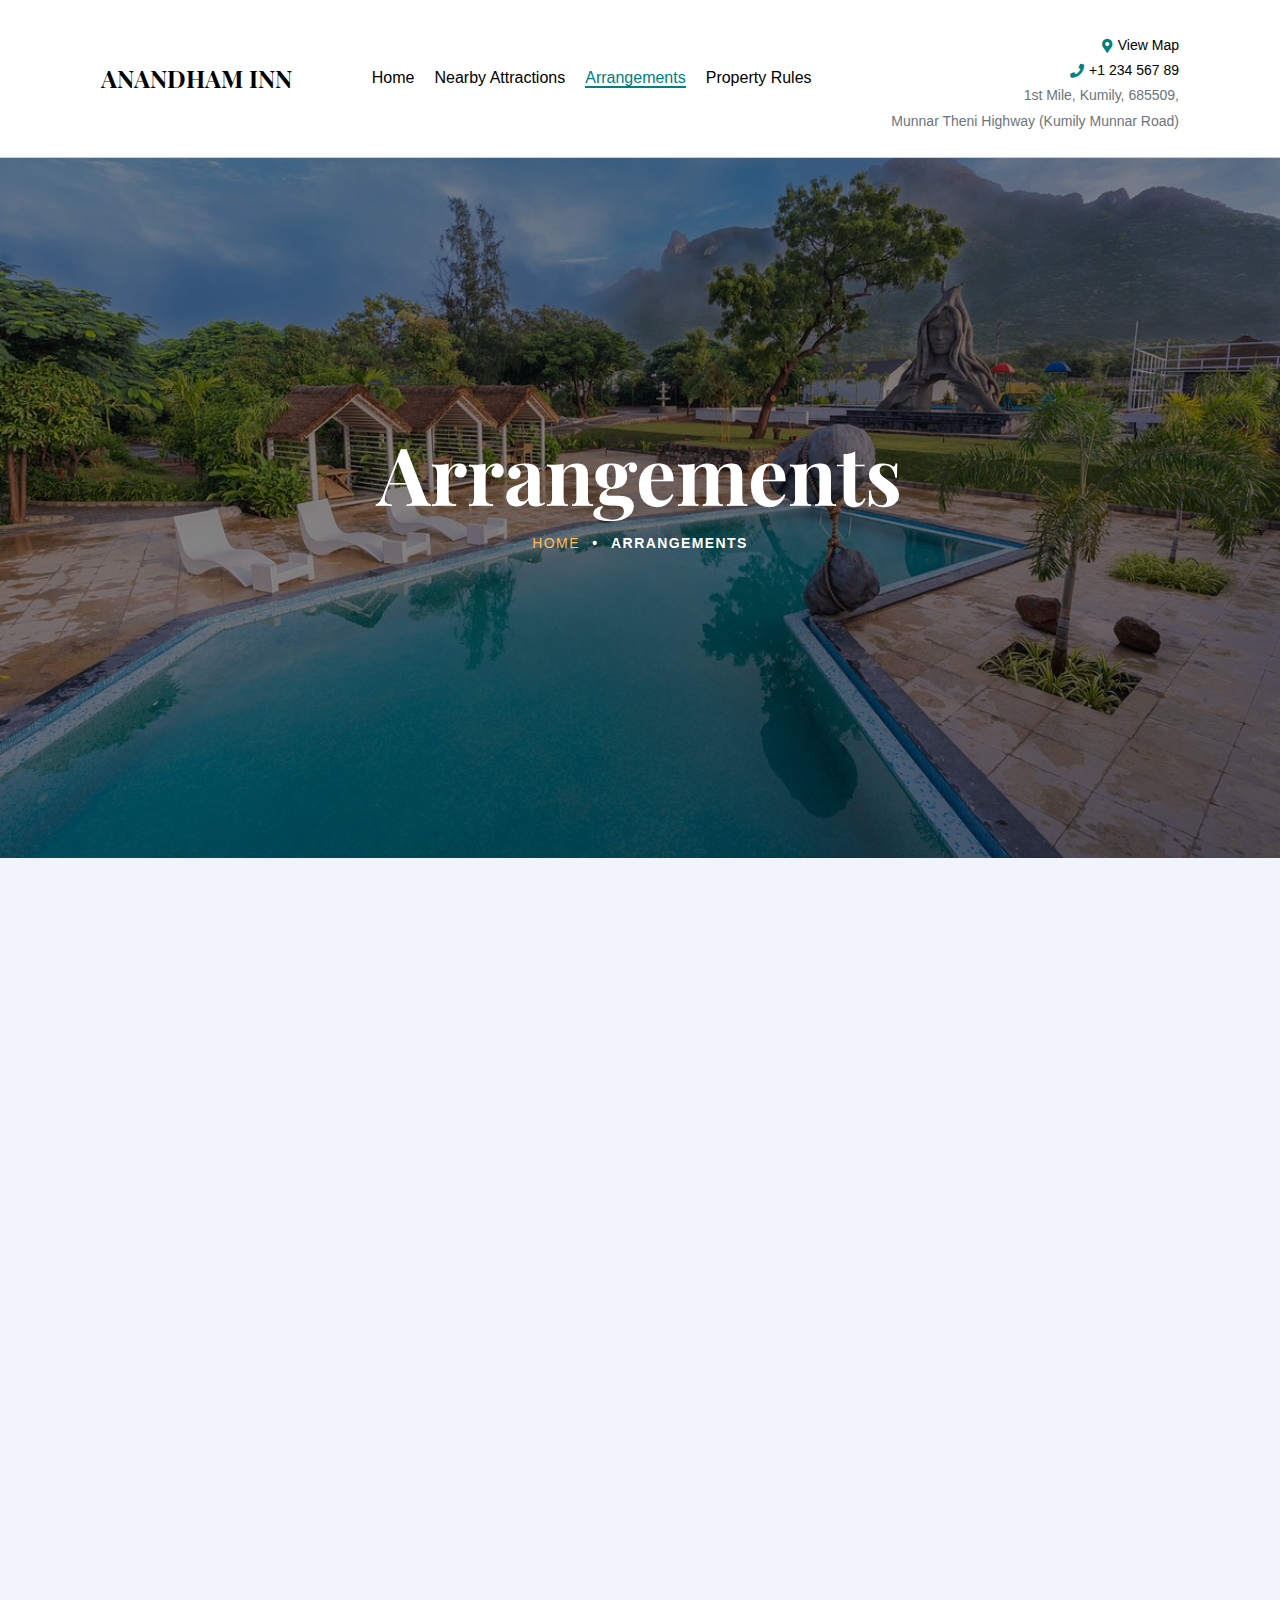
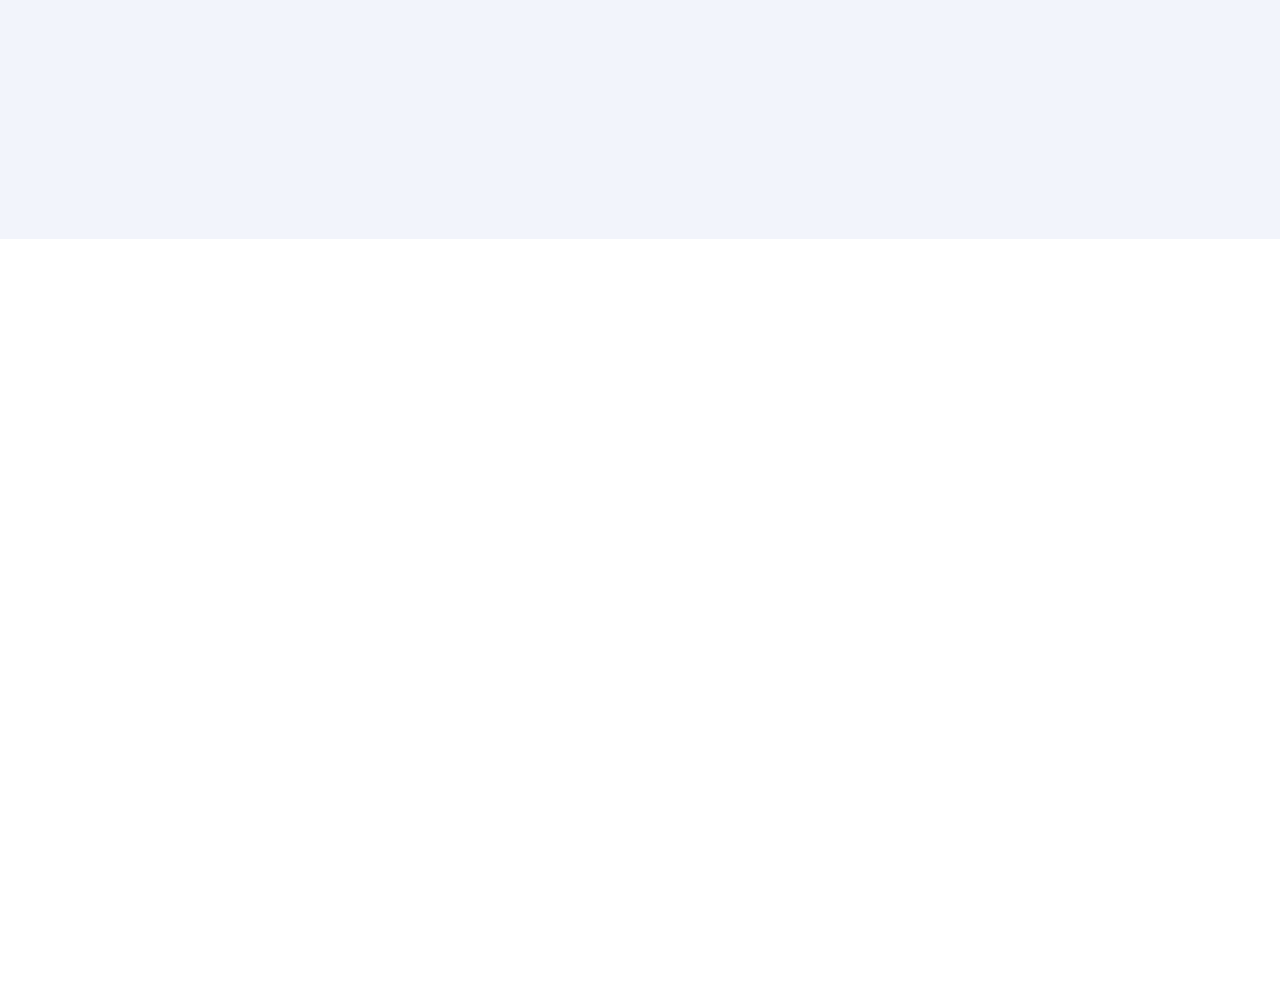
==== arrangements.html @ 7ebaac3f "fourth commit" ====
<!DOCTYPE HTML>
<html>
  <head>
    <meta charset="utf-8">
    <meta http-equiv="X-UA-Compatible" content="IE=edge">
    <title>Anandham Inn</title>
    <meta name="viewport" content="width=device-width, initial-scale=1, shrink-to-fit=no">
    <meta name="description" content="" />
    <meta name="keywords" content="" />
    <meta name="author" content="" />
    <link rel="stylesheet" type="text/css" href="//fonts.googleapis.com/css?family=|Roboto+Sans:400,700|Playfair+Display:400,700">

    <link rel="stylesheet" href="css/bootstrap.min.css">
    <link rel="stylesheet" href="css/animate.css">
    <link rel="stylesheet" href="css/owl.carousel.min.css">
    <link rel="stylesheet" href="css/aos.css">
    <link rel="stylesheet" href="css/bootstrap-datepicker.css">
    <link rel="stylesheet" href="css/jquery.timepicker.css">
    <link rel="stylesheet" href="css/fancybox.min.css">
    
    <link rel="stylesheet" href="fonts/ionicons/css/ionicons.min.css">
    <link rel="stylesheet" href="fonts/fontawesome/css/font-awesome.min.css">

    <!-- Theme Style -->
    <link rel="stylesheet" href="css/style.css">
    <link rel="stylesheet" href="https://cdnjs.cloudflare.com/ajax/libs/font-awesome/5.15.4/css/all.min.css">
  </head>
  <body>
    <style>
      .site-hero {
        background-position: center;
        background-size: cover;
        background-repeat: no-repeat;
        height: 100vh; /* Set height to viewport height for better scaling */
      }
      
      @media (max-width: 768px) {
        .site-hero {
          height: 50vh; /* Adjust height for mobile screens */
        }
      
        .site-hero .heading {
          font-size: 24px; /* Adjust font size for readability */
        }
      }
body{
  overflow-x: hidden;
}      
.site-hero {
  background-position: center;
  background-size: cover;
  background-repeat: no-repeat;
  height: 100vh; /* Set height to viewport height for better scaling */
  display: flex;
  justify-content: center;
  align-items: center;
}

@media (max-width: 768px) {
  .site-hero {
    height: 50vh; /* Adjust height for mobile screens */
    background-size: 100% 100%; /* Ensures full coverage on mobile */
    object-fit: cover; /* Maintains aspect ratio */
  }

  .site-hero .heading {
    font-size: 24px; /* Adjust font size for readability */
  }
}

    </style>
    <header class="site-header">
      <div class="container">
        <div class="navbar">
          <div class="navbar-logo">
            <h1><span>ANANDHAM INN</span></h1>
          </div>
          <!-- Hidden Checkbox for Toggle -->
          <input type="checkbox" id="menu-toggle" class="menu-toggle-checkbox" />
          <label for="menu-toggle" class="menu-toggle">☰</label>
          <ul class="navbar-links">
            <li><a href="index.html">Home</a></li>
            <li><a href="nearby_attractions.html">Nearby Attractions</a></li>
            <li class="active"><a href="arrangements.html">Arrangements</a></li>
            <li ><a href="rules.html">Property Rules</a></li>
          </ul>
          <div class="navbar-info">
            <a class="map-link" href="#"><i class="fa fa-map-marker-alt"></i> View Map</a>
            <a class="phone-link" href="tel:+123456789"><i class="fa fa-phone"></i> +1 234 567 89</a>
            <span class="address">1st Mile, Kumily, 685509,<br> Munnar Theni Highway (Kumily Munnar Road)</span>
          </div>
        </div>
      </div>
    </header>
<style>
  /* Reset */
body {
  margin: 0;
 
}

/* Header (Navbar) */
.site-header {
  background-color: #fff;
  border-bottom: 1px solid #ccc;
  position: sticky;
  top: 0;
  z-index: 1000;
  padding: 15px 0;
}

.navbar {
  display: flex;
  justify-content: space-between;
  align-items: center;
  flex-wrap: wrap;
  gap: 20px;
}

.navbar-logo h1 {
  font-size: 24px;
  margin: 0;
}

.navbar-logo span {
  font-weight: bold;
}

.navbar-links {
  display: flex;
  flex-wrap: wrap;
  list-style: none;
  margin: 0;
  padding: 0;
  gap: 20px;
  transition: max-height 0.3s ease;
}

.navbar-links li {
  margin: 0;
}

.navbar-links li a {
  text-decoration: none;
  color: #000;
  font-size: 16px;
  transition: color 0.3s;
}

.navbar-links li a:hover,
.navbar-links .active a {
  color: #008080;
  border-bottom: 2px solid #008080;
}

.navbar-info {
  display: flex;
  flex-direction: column;
  align-items: flex-end;
  text-align: right;
  margin-top: 10px;
  font-size: 14px;
}

.navbar-info .map-link,
.navbar-info .phone-link {
  text-decoration: none;
  color: #000;
  display: flex;
  align-items: center;
}

.navbar-info .map-link i,
.navbar-info .phone-link i {
  margin-right: 5px;
}

.navbar-info .map-link:hover,
.navbar-info .phone-link:hover {
  text-decoration: underline;
}

/* Font Awesome Icon */
.fa-map-marker-alt,
.fa-phone {
  color: #008080;
}

/* Menu Toggle Checkbox */
.menu-toggle-checkbox {
  display: none;
}

.menu-toggle {
  display: none;
  background: none;
  border: none;
  font-size: 24px;
  cursor: pointer;
}

@media (max-width: 768px) {
  .navbar-links {
    max-height: 0;
    overflow: hidden;
    flex-direction: column;
    gap: 10px;
  }

  .navbar-links.show {
    max-height: 300px;
  }

  .menu-toggle {
    display: block;
  }

  /* Show menu when checkbox is checked */
  .menu-toggle-checkbox:checked ~ .navbar-links {
    max-height: 300px; /* Adjust as needed */
  }

  .navbar-links li a {
    font-size: 14px;
  }

  .navbar-info {
    text-align: left;
    align-items: flex-start;
  }

  .navbar-info .map-link,
  .navbar-info .phone-link {
    font-size: 12px;
  }
}




</style>     
    <!-- END head -->

   

    <section class="site-hero inner-page overlay" style="background-image: url(images/1.jpg);" data-stellar-background-ratio="0.5">
      <div class="container">
        <div class="row site-hero-inner justify-content-center align-items-center" style="padding-top: -300px;">
          <div class="col-md-10 text-center" data-aos="fade">
            <h2 class="heading mb-3" style="padding-top: -50px;">Arrangements</h2>
           
            <ul class="custom-breadcrumbs mb-4">
              <li><a href="index.html">Home</a></li>
              <li>&bullet;</li>
              <li>Arrangements</li>
            </ul>
           
          </div>
        </div>
      </div>
    </section>
    <!-- <div class="row site-hero-inner justify-content-center align-items-center" style="padding-top: 0; min-height: 100vh; position: relative;">
      <div class="col-md-10 text-center" data-aos="fade">
        <h2 class="heading mb-3" style="margin-top: -50px;">Arrangements</h2>
       
        <ul class="custom-breadcrumbs mb-4">
          <li><a href="index.html">Home</a></li>
          <li>&bullet;</li>
          <li>Arrangements</li>
        </ul>
         -->
        
      <!-- </div>
    </div> -->
    
    
    
    
    
    <!-- END section -->

    <!-- <section class="section pb-4">
      <div class="container">
       
        <div class="row check-availabilty" id="next">
          <div class="block-32" data-aos="fade-up" data-aos-offset="-200">

            <form action="#">
              <div class="row">
                <div class="col-md-6 mb-3 mb-lg-0 col-lg-3">
                  <label for="checkin_date" class="font-weight-bold text-black">Check In</label>
                  <div class="field-icon-wrap">
                    <div class="icon"><span class="icon-calendar"></span></div>
                    <input type="text" id="checkin_date" class="form-control">
                  </div>
                </div>
                <div class="col-md-6 mb-3 mb-lg-0 col-lg-3">
                  <label for="checkout_date" class="font-weight-bold text-black">Check Out</label>
                  <div class="field-icon-wrap">
                    <div class="icon"><span class="icon-calendar"></span></div>
                    <input type="text" id="checkout_date" class="form-control">
                  </div>
                </div>
                <div class="col-md-6 mb-3 mb-md-0 col-lg-3">
                  <div class="row">
                    <div class="col-md-6 mb-3 mb-md-0">
                      <label for="adults" class="font-weight-bold text-black">Adults</label>
                      <div class="field-icon-wrap">
                        <div class="icon"><span class="ion-ios-arrow-down"></span></div>
                        <select name="" id="adults" class="form-control">
                          <option value="">1</option>
                          <option value="">2</option>
                          <option value="">3</option>
                          <option value="">4+</option>
                        </select>
                      </div>
                    </div>
                    <div class="col-md-6 mb-3 mb-md-0">
                      <label for="children" class="font-weight-bold text-black">Children</label>
                      <div class="field-icon-wrap">
                        <div class="icon"><span class="ion-ios-arrow-down"></span></div>
                        <select name="" id="children" class="form-control">
                          <option value="">1</option>
                          <option value="">2</option>
                          <option value="">3</option>
                          <option value="">4+</option>
                        </select>
                      </div>
                    </div>
                  </div>
                </div>
                <div class="col-md-6 col-lg-3 align-self-end">
                  <button class="btn btn-primary btn-block text-white">Check Availabilty</button>
                </div>
              </div>
            </form>
          </div>


        </div>
      </div>
    </section> -->

    
    <!-- <section class="section">
      <div class="container">
        <div class="row">
          <div class="col-md-6 col-lg-4 mb-5" data-aos="fade-up">
            <a href="#" class="room">
              <figure class="img-wrap">
                <img src="images/arrangements1.webp" alt="Free website template" class="img-fluid mb-3">
              </figure>
              <div class="p-3 text-center room-info">
                <h3>Thekkady Boating</h3>
              </div>
            </a>
          </div>
    
          <div class="col-md-6 col-lg-4 mb-5" data-aos="fade-up">
            <a href="#" class="room">
              <figure class="img-wrap">
                <img src="images/arragements2.jpg" alt="Free website template" class="img-fluid mb-3">
              </figure>
              <div class="p-3 text-center room-info">
                <h3>Gavi Forest Trekking</h3>
              </div>
            </a>
          </div>
    
          <div class="col-md-6 col-lg-4 mb-5" data-aos="fade-up">
            <a href="#" class="room">
              <figure class="img-wrap">
                <img src="images/arrangements3.jpg" alt="Free website template" class="img-fluid mb-3">
              </figure>
              <div class="p-3 text-center room-info">
                <h3>Sathram Jeep Safari</h3>
              </div>
            </a>
          </div>
    
          <div class="col-md-6 col-lg-4 mb-5" data-aos="fade-up">
            <a href="#" class="room">
              <figure class="img-wrap">
                <img src="images/arrangements4.jpg" alt="Free website template" class="img-fluid mb-3">
              </figure>
              <div class="p-3 text-center room-info">
                <h3>Spices Plantation Visit</h3>
              </div>
            </a>
          </div>
    
          <div class="col-md-6 col-lg-4 mb-5" data-aos="fade-up">
            <a href="#" class="room">
              <figure class="img-wrap">
                <img src="images/arrangements5.jpg" alt="Free website template" class="img-fluid mb-3">
              </figure>
              <div class="p-3 text-center room-info">
                <h3>Traditional Folk Art</h3>
              </div>
            </a>
          </div>
    
          <div class="col-md-6 col-lg-4 mb-5" data-aos="fade-up">
            <a href="#" class="room">
              <figure class="img-wrap">
                <img src="images/arrangements6.jpg" alt="Free website template" class="img-fluid mb-3">
              </figure>
              <div class="p-3 text-center room-info">
                <h3>Tamil Nadu Grape Plantation visit</h3>
              </div>
            </a>
          </div>
        </div>
      </div>
    </section> -->

  <!-- <style>
    .img-wrap {
      overflow: hidden;
      display: flex;
      justify-content: center;
      align-items: center;
      height: 200px; 
      border: 1px solid #ddd; 
      border-radius: 5px; 
    }
  
    .img-wrap img {
      width: 100%; 
      height: 100%; 
      object-fit: cover; 
    }
  </style> -->
  
  
    
    <!-- <section class="section bg-light">

      <div class="container">
        <div class="row justify-content-center text-center mb-5">
          <div class="col-md-7">
            <h2 class="heading" data-aos="fade">Great Offers</h2>
            <p data-aos="fade">Far far away, behind the word mountains, far from the countries Vokalia and Consonantia, there live the blind texts. Separated they live in Bookmarksgrove right at the coast of the Semantics, a large language ocean.</p>
          </div>
        </div>
      
        <div class="site-block-half d-block d-lg-flex bg-white" data-aos="fade" data-aos-delay="100">
          <a href="#" class="image d-block bg-image-2" style="background-image: url('images/img_1.jpg');"></a>
          <div class="text">
            <span class="d-block mb-4"><span class="display-4 text-primary">$199</span> <span class="text-uppercase letter-spacing-2">/ per night</span> </span>
            <h2 class="mb-4">Family Room</h2>
            <p>Far far away, behind the word mountains, far from the countries Vokalia and Consonantia, there live the blind texts. Separated they live in Bookmarksgrove right at the coast of the Semantics, a large language ocean.</p>
            <p><a href="#" class="btn btn-primary text-white">Book Now</a></p>
          </div>
        </div>
        <div class="site-block-half d-block d-lg-flex bg-white" data-aos="fade" data-aos-delay="200">
          <a href="#" class="image d-block bg-image-2 order-2" style="background-image: url('images/img_2.jpg');"></a>
          <div class="text order-1">
            <span class="d-block mb-4"><span class="display-4 text-primary">$299</span> <span class="text-uppercase letter-spacing-2">/ per night</span> </span>
            <h2 class="mb-4">Presidential Room</h2>
            <p>Far far away, behind the word mountains, far from the countries Vokalia and Consonantia, there live the blind texts. Separated they live in Bookmarksgrove right at the coast of the Semantics, a large language ocean.</p>
            <p><a href="#" class="btn btn-primary text-white">Book Now</a></p>
          </div>
        </div>

      </div>
    </section> -->

    <!-- <section class="section bg-image overlay" style="background-image: url('images/hero_4.jpg');">
      <div class="container" >
        <div class="row align-items-center">
          <div class="col-12 col-md-6 text-center mb-4 mb-md-0 text-md-left" data-aos="fade-up">
            <h2 class="text-white font-weight-bold">A Best Place To Stay. Reserve Now!</h2>
          </div>
          <div class="col-12 col-md-6 text-center text-md-right" data-aos="fade-up" data-aos-delay="200">
            <a href="reservation.html" class="btn btn-outline-white-primary py-3 text-white px-5">Reserve Now</a>
          </div>
        </div>
      </div>
    </section> -->
    <section class="section blog-post-entry bg-light" id="next">
      <div class="container">
        <div class="row">
          <div class="col-lg-4 col-md-6 col-sm-6 col-12 post mb-5" data-aos="fade-up" data-aos-delay="100">
            <div class="media media-custom d-block mb-4 h-100 uniform-container">
              <div class="mb-4 d-block uniform-image">
                <img src="images/arrangements1.webp" alt="Image placeholder" class="img-fluid">
              </div>
              <div class="media-body">
                <h2 class="mt-0 mb-3"><a href="#">Thekkady Boating</a></h2>
              </div>
            </div>
          </div>
          <div class="col-lg-4 col-md-6 col-sm-6 col-12 post mb-5" data-aos="fade-up" data-aos-delay="200">
            <div class="media media-custom d-block mb-4 h-100 uniform-container">
              <div class="mb-4 d-block uniform-image">
                <img src="images/arragements2.jpg" alt="Image placeholder" class="img-fluid">
              </div>
              <div class="media-body">
                <h2 class="mt-0 mb-3"><a href="#">Gavi Forest Trekking</a></h2>
              </div>
            </div>
          </div>
          <div class="col-lg-4 col-md-6 col-sm-6 col-12 post mb-5" data-aos="fade-up" data-aos-delay="300">
            <div class="media media-custom d-block mb-4 h-100 uniform-container">
              <div class="mb-4 d-block uniform-image">
                <img src="images/arrangements3.jpg" alt="Image placeholder" class="img-fluid">
              </div>
              <div class="media-body">
                <h2 class="mt-0 mb-3"><a href="#">Sathram Jeep Safari</a></h2>
              </div>
            </div>
          </div>
          <div class="col-lg-4 col-md-6 col-sm-6 col-12 post mb-5" data-aos="fade-up" data-aos-delay="100">
            <div class="media media-custom d-block mb-4 h-100 uniform-container">
              <div class="mb-4 d-block uniform-image">
                <img src="images/arrangements4.jpg" alt="Image placeholder" class="img-fluid">
              </div>
              <div class="media-body">
                <h2 class="mt-0 mb-3"><a href="#">Spices Plantation Visit</a></h2>
              </div>
            </div>
          </div>
          <div class="col-lg-4 col-md-6 col-sm-6 col-12 post mb-5" data-aos="fade-up" data-aos-delay="200">
            <div class="media media-custom d-block mb-4 h-100 uniform-container">
              <div class="mb-4 d-block uniform-image">
                <img src="images/arrangements5.jpg" alt="Image placeholder" class="img-fluid">
              </div>
              <div class="media-body">
                <h2 class="mt-0 mb-3"><a href="#">Traditional Folk Art</a></h2>
              </div>
            </div>
          </div>
          <div class="col-lg-4 col-md-6 col-sm-6 col-12 post mb-5" data-aos="fade-up" data-aos-delay="300">
            <div class="media media-custom d-block mb-4 h-100 uniform-container">
              <div class="mb-4 d-block uniform-image">
                <img src="images/arrangements6.jpg" alt="Image placeholder" class="img-fluid">
              </div>
              <div class="media-body">
                <h2 class="mt-0 mb-3"><a href="#">Tamil Nadu Grape Plantation Visit</a></h2>
              </div>
            </div>
          </div>
        </div>
        </div>
      </div>
    </section>
    <style>
      .uniform-container {
        display: flex;
        flex-direction: column;
        justify-content: space-between;
        align-items: center;
        height: 300px; /* Set the height you prefer */
        border-radius: 8px;
        overflow: hidden; /* Prevent content from spilling out */
        box-shadow: 0px 4px 10px rgba(0, 0, 0, 0.2); /* Subtle shadow for the container */
      }
      
      .uniform-image img {
        height: 200px; /* Set a consistent height for images */
        width: 100%; /* Ensure the image spans the container */
        object-fit: cover; /* Crop the image to fit the dimensions */
        border-radius: 8px; /* Optional: Add rounded corners */
        transition: transform 0.3s ease-in-out; /* Smooth animation for the hover effect */
      }
      
      .uniform-image img:hover {
        transform: scale(1.1); /* Scale up the image slightly */
      }
      
      .media-body h2 {
        text-align: center;
        font-size: 18px;
      }
    </style>

    <footer class="section footer-section" data-aos="fade-up">
      <div class="container">
        <div class="row mb-4">
          <div class="col-md-4 mb-5">
            <ul class="list-unstyled link">
              <li><a href="#">Home</a></li>
              <li><a href="#">Nearby Attractions</a></li>
              <li><a href="#">Arrangements</a></li>
              <li><a href="#">Property Rules</a></li>
            </ul>
          </div>
           
          <div class="col-md-4 mb-5 pr-md-5 contact-info">
            <p><span class="d-block"><span class="ion-ios-location h5 mr-3 text-primary"></span>Address:</span> <span> 1st Mile
              Kumily, 685509,
              <br> Munnar Theni Highway ( Kumily Munnar Road )</span></p>
            <p><span class="d-block"><span class="ion-ios-telephone h5 mr-3 text-primary"></span>Phone:</span> <span> (+1)
                435 3533</span></p>
            <p><span class="d-block"><span class="ion-ios-email h5 mr-3 text-primary"></span>Email:</span> <span>
                info@domain.com</span></p>
          </div>
          <div class="col-md-4 mb-5">
            <div class="social-icons">
              <a href="#" class="social-icon"><i class="fab fa-facebook"></i></a>
              <a href="#" class="social-icon"><i class="fab fa-twitter"></i></a>
              <a href="#" class="social-icon"><i class="fab fa-instagram"></i></a>
              <a href="#" class="social-icon"><i class="fab fa-linkedin"></i></a>
            </div>
          </div>
        </div>
        <div class="row pt-5">
          <div class="col-md-12 text-center"> <!-- Center alignment for all content -->
            <p style="text-align: center; padding-top: 0px; padding-bottom: 0px; margin-top: 0px; margin-bottom: 0px;"> <!-- Increased padding -->
              <!-- Link back to Colorlib can't be removed. Template is licensed under CC BY 3.0. -->
              Copyright &copy;
              <script>document.write(new Date().getFullYear());</script> All rights reserved | This template is made with <i
                class="icon-heart-o" aria-hidden="true"></i> by <a href="https://colorlib.com" target="_blank">Cognetz</a>
              <!-- Link back to Colorlib can't be removed. Template is licensed under CC BY 3.0. -->
            </p>
          </div>
        </div>
        
      </div>
    </footer>
    
   
    <style>
      .social-icons {
        display: flex;
        justify-content: center; /* Center icons */
        margin-top: 10px;
      }
      
      .social-icon {
        text-decoration: none;
        color: #000; /* Default color */
        font-size: 24px; /* Adjust size as needed */
        margin-right: 15px; /* Add more space between icons */
        transition: color 0.3s; /* Smooth color transition */
      }
      
      .social-icon:hover {
        color: #008080; /* Hover color */
      }
    </style>
    
    <script src="js/jquery-3.3.1.min.js"></script>
    <script src="js/jquery-migrate-3.0.1.min.js"></script>
    <script src="js/popper.min.js"></script>
    <script src="js/bootstrap.min.js"></script>
    <script src="js/owl.carousel.min.js"></script>
    <script src="js/jquery.stellar.min.js"></script>
    <script src="js/jquery.fancybox.min.js"></script>
    
    
    <script src="js/aos.js"></script>
    
    <script src="js/bootstrap-datepicker.js"></script> 
    <script src="js/jquery.timepicker.min.js"></script> 

    

    <script src="js/main.js"></script>
  </body>
</html>
---- css/style.css ----
body {
  background: #fff;
  font-family: "Roboto", arial, sans-serif;
  font-weight: 200;
  font-size: 16px;
  line-height: 1.8;
  color: #6c757d;
  position: relative; }

::-moz-selection {
  color: #fff;
  background: #ffba5a; }

::selection {
  color: #fff;
  background: #ffba5a; }

a {
  -webkit-transition: .3s all ease;
  -o-transition: .3s all ease;
  transition: .3s all ease;
  text-decoration: none; }
  a:hover {
    text-decoration: none; }

h1, h2, h3, h4, h5 {
  color: #000;
  font-family: "Playfair Display", times, serif; }

.font-family-serif {
  font-family: "Playfair Display", times, serif; }

.font-family-sans-serif {
  font-family: "Roboto", arial, sans-serif; }

.bg-light {
  background: #f2f4fb !important; }

.container-fluid {
  max-width: 1600px; }

.btn {
  padding-left: 30px;
  padding-right: 30px;
  padding-top: 10px;
  padding-bottom: 10px;
  border-radius: 50px; }
  .btn.btn-outline-white {
    border: 2px solid #fff; }
    .btn.btn-outline-white:hover {
      border: 2px solid transparent;
      background: #000;
      color: #fff; }
  .btn.btn-outline-white-primary {
    border: 2px solid #fff; }
    .btn.btn-outline-white-primary:hover {
      border: 2px solid transparent;
      background: #ffba5a;
      color: #fff; }
  .btn.uppercase {
    text-transform: uppercase;
    font-size: 14px;
    letter-spacing: .2em; }

.btn, .form-control {
  outline: none;
  -webkit-box-shadow: none !important;
  box-shadow: none !important; }
  .btn:focus, .btn:active, .form-control:focus, .form-control:active {
    outline: none; }

.form-control {
  -webkit-box-shadow: none !important;
  box-shadow: none !important;
  height: 50px;
  border-width: 2px; }
  .form-control:active, .form-control:focus {
    border-color: #ffba5a; }

textarea.form-control {
  height: inherit; }

.site-header {
  position: fixed;
  top: 0;
  width: 100%;
  padding: 60px 0;
  z-index: 2;
  -webkit-transition: .3s all ease-in-out;
  -o-transition: .3s all ease-in-out;
  transition: .3s all ease-in-out; }
  .site-header.scrolled {
    padding: 20px 0;
    background: #fff;
    -webkit-box-shadow: 0 5px 20px -5px rgba(0, 0, 0, 0.1);
    box-shadow: 0 5px 20px -5px rgba(0, 0, 0, 0.1); }
    .site-header.scrolled .site-menu-toggle {
      top: 10px;
      position: relative; }
      .site-header.scrolled .site-menu-toggle span {
        background: #000; }
    .site-header.scrolled .site-logo {
      position: relative;
      z-index: 100; }
      .site-header.scrolled .site-logo a {
        color: #000; }

.menu-open {
  position: relative; }
  .menu-open .site-header {
    position: fixed; }
  .menu-open .site-logo {
    position: relative;
    z-index: 100; }
    .menu-open .site-logo a {
      color: #000; }
  .menu-open .site-navbar {
    border: 10px solid #f8f9fa; }

.site-logo {
  padding-left: 40px; }
  .site-logo a {
    font-size: 30px;
    color: #fff;
    font-weight: bold;
    line-height: 1;
    font-family: "Playfair Display", times, serif; }
    @media (max-width: 991.98px) {
      .site-logo a {
        font-size: 27px; } }

.site-navbar {
  position: fixed;
  display: none;
  top: 0;
  left: 0;
  right: 0;
  bottom: 0;
  z-index: 99;
  border: 20px solid transparent;
  background: #fff;
  min-height: 300px;
  overflow-y: scroll; }
  .site-navbar nav {
    text-align: left; }
    .site-navbar nav .menu {
      font-family: "Playfair Display", times, serif; }
      .site-navbar nav .menu li a {
        color: #000;
        font-size: 40px;
        padding: 5px 10px;
        position: relative; }
        .site-navbar nav .menu li a:hover:before {
          width: 100%; }
      .site-navbar nav .menu li.active a {
        color: #ffba5a; }
        .site-navbar nav .menu li.active a:before {
          width: 100%; }
  .site-navbar .extra-info a {
    color: #000; }
  .site-navbar .extra-info ul li a {
    color: #000; }
  .site-navbar .extra-info h3 {
    font-family: "Roboto", arial, sans-serif;
    text-transform: uppercase;
    font-size: 13px;
    letter-spacing: .2em;
    color: #adb5bd;
    margin-bottom: 30px; }
  .site-navbar .extra-info p {
    color: #212529; }

.full-height {
  height: 100vh;
  min-height: 700px; }

.site-hero {
  background-size: cover;
  height: 100vh;
  min-height: 700px;
  width: 100%;
  position: relative; }
  .site-hero .heading {
    font-family: "Playfair Display", times, serif;
    font-weight: bold; }
  .site-hero .scroll-down {
    position: absolute;
    bottom: 20px;
    left: 50%;
    -webkit-transform: translateX(-50%);
    -ms-transform: translateX(-50%);
    transform: translateX(-50%);
    color: #fff; }
  .site-hero.overlay:before {
    background: rgba(0, 0, 0, 0.45);
    content: "";
    position: absolute;
    height: 100vh;
    min-height: 700px;
    top: 0;
    left: 0;
    bottom: 0;
    right: 0; }
  .site-hero.inner-page {
    height: 50vh;
    min-height: 700px; }
    .site-hero.inner-page.overlay:before {
      height: 50vh;
      min-height: 700px; }

.site-hero-inner {
  height: 100vh;
  min-height: 700px; }
  .site-hero-inner .heading {
    font-size: 80px;
    font-family: "Playfair Display", times, serif;
    color: #fff;
    line-height: 1;
    font-weight: bold; }
    @media (max-width: 991.98px) {
      .site-hero-inner .heading {
        font-size: 40px; } }
  .site-hero-inner .sub-heading {
    font-size: 30px;
    font-weight: 200;
    color: #fff;
    line-height: 1.5; }
    @media (max-width: 991.98px) {
      .site-hero-inner .sub-heading {
        font-size: 18px; } }

.inner-page .site-hero-inner {
  height: 50vh;
  min-height: 700px; }

.page-inside .site-hero-inner, .page-inside {
  height: 70vh;
  min-height: 500px; }

.page-inside.overlay:before {
  height: 70vh;
  min-height: 500px; }

.menu-open .site-menu-toggle span {
  background: #000; }

.site-menu-toggle {
  top: 0;
  float: right;
  width: 40px;
  height: 45px;
  position: relative;
  margin: 0px auto;
  z-index: 200;
  -webkit-transform: rotate(0deg);
  -moz-transform: rotate(0deg);
  -o-transform: rotate(0deg);
  -ms-transform: rotate(0deg);
  transform: rotate(0deg);
  -webkit-transition: .5s ease-in-out;
  -moz-transition: .5s ease-in-out;
  -o-transition: .5s ease-in-out;
  transition: .5s ease-in-out;
  cursor: pointer;
  margin-right: 40px; }
  .site-menu-toggle span {
    display: block;
    position: absolute;
    height: 2px;
    width: 100%;
    background: #fff;
    border-radius: 9px;
    opacity: 1;
    left: 0;
    -webkit-transform: rotate(0deg);
    -moz-transform: rotate(0deg);
    -o-transform: rotate(0deg);
    -ms-transform: rotate(0deg);
    transform: rotate(0deg);
    -webkit-transition: .25s ease-in-out;
    -moz-transition: .25s ease-in-out;
    -o-transition: .25s ease-in-out;
    transition: .25s ease-in-out; }
  .site-menu-toggle span:nth-child(1) {
    top: 0px; }
  .site-menu-toggle span:nth-child(2) {
    top: 10px; }
  .site-menu-toggle span:nth-child(3) {
    top: 20px; }
  .site-menu-toggle.open span:nth-child(1) {
    top: 13px;
    -webkit-transform: rotate(135deg);
    -moz-transform: rotate(135deg);
    -o-transform: rotate(135deg);
    -ms-transform: rotate(135deg);
    transform: rotate(135deg); }
  .site-menu-toggle.open span:nth-child(2) {
    opacity: 0;
    left: -60px; }
  .site-menu-toggle.open span:nth-child(3) {
    top: 13px;
    -webkit-transform: rotate(-135deg);
    -moz-transform: rotate(-135deg);
    -o-transform: rotate(-135deg);
    -ms-transform: rotate(-135deg);
    transform: rotate(-135deg); }

.section {
  padding: 7em 0; }
  @media (max-width: 991.98px) {
    .section {
      padding: 3em 0; } }

@media (max-width: 991.98px) {
  .lead {
    font-size: 16px; } }

.visit-section .heading {
  font-size: 15px;
  text-transform: uppercase;
  font-family: "Roboto", arial, sans-serif;
  color: #b3b3b3;
  letter-spacing: .2em;
  margin-bottom: 30px; }

.visit-section .visit a {
  color: #000; }
  .visit-section .visit a:hover {
    color: #ffba5a; }

.visit-section .visit img {
  -webkit-box-shadow: 0 2px 3px 0 rgba(0, 0, 0, 0.2);
  box-shadow: 0 2px 3px 0 rgba(0, 0, 0, 0.2);
  margin-bottom: 15px; }

.visit-section .visit h3 {
  font-size: 20px;
  margin-bottom: 0; }

.visit-section .reviews-star span {
  font-size: 18px;
  color: #ffba5a; }

.visit-section .reviews-count {
  color: #adb5bd;
  font-style: italic; }

.heading-serif, .heading, .testimonial-section .heading, .slider-section .heading, .blog-post-entry .heading {
  font-size: 60px;
  font-family: "Playfair Display", times, serif;
  font-weight: 700; }
  @media (max-width: 991.98px) {
    .heading-serif, .heading, .testimonial-section .heading, .slider-section .heading, .blog-post-entry .heading {
      font-size: 40px; } }

.bg-pattern {
  background: #e9ecef url("../img/round.png"); }

.slider-section {
  position: relative; }

.blog-post-entry {
  position: relative; }

.half .image, .half .text {
  width: 50%; }
  @media (max-width: 991.98px) {
    .half .image, .half .text {
      width: 100%; } }

.half .image {
  background-size: cover;
  background-position: center center; }
  @media (max-width: 991.98px) {
    .half .image {
      height: 300px; } }

.half .text {
  padding: 100px 7%; }
  @media (max-width: 991.98px) {
    .half .text {
      padding-top: 50px;
      padding-bottom: 50px; } }
  .half .text h2 {
    font-size: 70px; }
    @media (max-width: 991.98px) {
      .half .text h2 {
        font-size: 40px; } }

.testimonial blockquote {
  padding: 0; }

.testimonial .author-image img {
  width: 70px; }

.post .media-custom {
  background: #fff;
  -webkit-transition: .3s all ease;
  -o-transition: .3s all ease;
  transition: .3s all ease;
  -webkit-box-shadow: 0 2px 5px -2px rgba(0, 0, 0, 0.1);
  box-shadow: 0 2px 5px -2px rgba(0, 0, 0, 0.1); }
  .post .media-custom:hover, .post .media-custom:focus {
    -webkit-box-shadow: 0 10px 30px -10px rgba(0, 0, 0, 0.1);
    box-shadow: 0 10px 30px -10px rgba(0, 0, 0, 0.1); }
  .post .media-custom a {
    color: #000; }
    .post .media-custom a:hover {
      color: #ffba5a; }
  .post .media-custom .media-body {
    padding: 10px 30px; }
  .post .media-custom h2 {
    font-size: 26px; }

.media-custom .meta-post {
  color: #adb5bd;
  text-transform: uppercase;
  letter-spacing: .2em;
  font-size: 14px; }

.owl-carousel .owl-item {
  opacity: .4; }
  .owl-carousel .owl-item.active {
    opacity: 1; }

.owl-carousel .owl-nav {
  position: absolute;
  top: 50%;
  width: 100%; }
  .owl-carousel .owl-nav .owl-prev,
  .owl-carousel .owl-nav .owl-next {
    position: absolute;
    -webkit-transform: translateY(-50%);
    -ms-transform: translateY(-50%);
    transform: translateY(-50%);
    margin-top: -10px; }
    .owl-carousel .owl-nav .owl-prev:hover, .owl-carousel .owl-nav .owl-prev:focus, .owl-carousel .owl-nav .owl-prev:active,
    .owl-carousel .owl-nav .owl-next:hover,
    .owl-carousel .owl-nav .owl-next:focus,
    .owl-carousel .owl-nav .owl-next:active {
      outline: none; }
    .owl-carousel .owl-nav .owl-prev span:before,
    .owl-carousel .owl-nav .owl-next span:before {
      font-size: 40px; }
  .owl-carousel .owl-nav .owl-prev {
    left: 30px !important; }
  .owl-carousel .owl-nav .owl-next {
    right: 30px !important; }

.owl-carousel .owl-dots {
  text-align: center; }
  .owl-carousel .owl-dots .owl-dot {
    border-width: 2px !important;
    width: 10px;
    height: 10px;
    margin: 5px;
    border-radius: 50%; }

.owl-carousel.home-slider {
  z-index: 1;
  position: relative; }
  .owl-carousel.home-slider .owl-nav {
    opacity: 0;
    visibility: hidden;
    -webkit-transition: .3s all ease;
    -o-transition: .3s all ease;
    transition: .3s all ease; }
    .owl-carousel.home-slider .owl-nav button {
      color: #fff; }
  .owl-carousel.home-slider:focus .owl-nav, .owl-carousel.home-slider:hover .owl-nav {
    opacity: 1;
    visibility: visible; }
  .owl-carousel.home-slider .slider-item {
    background-size: cover;
    background-repeat: no-repeat;
    background-position: center center;
    height: calc(100vh - 117px);
    min-height: 700px;
    position: relative; }
    .owl-carousel.home-slider .slider-item .slider-text {
      color: #fff;
      height: calc(100vh - 117px);
      min-height: 700px; }
      .owl-carousel.home-slider .slider-item .slider-text h1 {
        font-size: 40px;
        color: #fff;
        line-height: 1.2;
        font-weight: 800 !important;
        text-transform: uppercase; }
        @media (max-width: 991.98px) {
          .owl-carousel.home-slider .slider-item .slider-text h1 {
            font-size: 40px; } }
      .owl-carousel.home-slider .slider-item .slider-text p {
        font-size: 20px;
        line-height: 1.5;
        font-weight: 300;
        color: white; }
    .owl-carousel.home-slider .slider-item.dark .child-name {
      color: #000; }
    .owl-carousel.home-slider .slider-item.dark h1 {
      color: #000; }
    .owl-carousel.home-slider .slider-item.dark p {
      color: #000; }
  .owl-carousel.home-slider .owl-dots {
    position: absolute;
    bottom: 100px;
    width: 100%; }
    .owl-carousel.home-slider .owl-dots .owl-dot {
      width: 10px;
      height: 10px;
      margin: 5px;
      border-radius: 50%;
      border: 2px solid transparent;
      outline: none !important;
      position: relative;
      -webkit-transition: .3s all ease;
      -o-transition: .3s all ease;
      transition: .3s all ease;
      background: #fff; }
      .owl-carousel.home-slider .owl-dots .owl-dot.active {
        border: 2px solid white;
        background: none; }

.owl-carousel.major-caousel .owl-stage-outer {
  padding-top: 0 !important;
  padding-bottom: 0 !important; }

.owl-carousel.major-caousel .owl-stage-outer {
  padding-top: 30px;
  padding-bottom: 30px; }

.owl-carousel.major-caousel .slider-item {
  height: inherit;
  min-height: inherit; }
  .owl-carousel.major-caousel .slider-item img {
    margin-bottom: 0; }

.owl-carousel.major-caousel .owl-nav {
  opacity: 1;
  visibility: visible; }
  .owl-carousel.major-caousel .owl-nav .owl-prev, .owl-carousel.major-caousel .owl-nav .owl-next {
    -webkit-transition: .3s all ease;
    -o-transition: .3s all ease;
    transition: .3s all ease;
    color: #495057; }
    .owl-carousel.major-caousel .owl-nav .owl-prev:hover, .owl-carousel.major-caousel .owl-nav .owl-prev:focus, .owl-carousel.major-caousel .owl-nav .owl-next:hover, .owl-carousel.major-caousel .owl-nav .owl-next:focus {
      color: #6c757d;
      outline: none; }
    .owl-carousel.major-caousel .owl-nav .owl-prev.disabled, .owl-carousel.major-caousel .owl-nav .owl-next.disabled {
      color: #dee2e6; }
  .owl-carousel.major-caousel .owl-nav .owl-prev {
    left: -60px !important; }
  .owl-carousel.major-caousel .owl-nav .owl-next {
    right: -60px !important; }

.owl-carousel.major-caousel .owl-dots {
  bottom: 50px !important; }
  @media (max-width: 991.98px) {
    .owl-carousel.major-caousel .owl-dots {
      bottom: 10px !important; } }

.owl-carousel.js-carousel-2 .slider-item {
  padding: 0 20px;
  text-align: center; }

.owl-carousel.js-carousel-2 .owl-nav {
  position: absolute;
  top: 50%;
  width: 100%;
  z-index: 299; }
  .owl-carousel.js-carousel-2 .owl-nav .owl-prev,
  .owl-carousel.js-carousel-2 .owl-nav .owl-next {
    position: absolute;
    -webkit-transform: translateY(-50%);
    -ms-transform: translateY(-50%);
    transform: translateY(-50%);
    margin-top: -10px; }
    .owl-carousel.js-carousel-2 .owl-nav .owl-prev:hover, .owl-carousel.js-carousel-2 .owl-nav .owl-prev:focus, .owl-carousel.js-carousel-2 .owl-nav .owl-prev:active,
    .owl-carousel.js-carousel-2 .owl-nav .owl-next:hover,
    .owl-carousel.js-carousel-2 .owl-nav .owl-next:focus,
    .owl-carousel.js-carousel-2 .owl-nav .owl-next:active {
      outline: none; }
    .owl-carousel.js-carousel-2 .owl-nav .owl-prev span:before,
    .owl-carousel.js-carousel-2 .owl-nav .owl-next span:before {
      font-size: 40px; }
  .owl-carousel.js-carousel-2 .owl-nav .owl-prev {
    left: -30px !important; }
  .owl-carousel.js-carousel-2 .owl-nav .owl-next {
    right: -30px !important; }

.owl-carousel.js-carousel-2 .owl-dots .owl-dot {
  display: inline-block;
  border: none; }
  .owl-carousel.js-carousel-2 .owl-dots .owl-dot > span {
    width: 8px;
    height: 8px;
    border-radius: 50%;
    background: #e9ecef;
    display: inline-block; }
  .owl-carousel.js-carousel-2 .owl-dots .owl-dot.active > span {
    background: #ffba5a; }
  .owl-carousel.js-carousel-2 .owl-dots .owl-dot:active, .owl-carousel.js-carousel-2 .owl-dots .owl-dot:focus, .owl-carousel.js-carousel-2 .owl-dots .owl-dot:hover {
    outline: none; }

.owl-custom-nav {
  float: right;
  position: relative;
  z-index: 10; }
  .owl-custom-nav .owl-custom-prev,
  .owl-custom-nav .owl-custom-next {
    padding: 10px;
    font-size: 30px;
    background: #ccc;
    line-height: 0;
    width: 60px;
    text-align: center;
    display: inline-block; }

.footer-section {
  background: #1a1a1a;
  color: #fff; }
  .footer-section a {
    color: rgba(255, 255, 255, 0.7); }
    .footer-section a:hover {
      color: #fff; }
  .footer-section p {
    color: rgba(255, 255, 255, 0.5); }
  .footer-section .bordertop {
    border-top: 1px solid rgba(255, 255, 255, 0.1);
    padding-top: 20px; }
  .footer-section .contact-info span.d-block {
    font-style: italic;
    color: #fff; }
  .footer-section .social a {
    font-size: 18px;
    padding: 10px; }
  .footer-section .link li {
    margin-bottom: 10px; }

.footer-newsletter .form-group {
  position: relative; }

.footer-newsletter .form-control {
  background: none;
  border: none;
  border-bottom: 1px solid rgba(255, 255, 255, 0.2);
  border-radius: 0;
  color: #fff; }
  .footer-newsletter .form-control::-webkit-input-placeholder {
    /* Chrome/Opera/Safari */
    color: rgba(255, 255, 255, 0.2);
    font-style: italic; }
  .footer-newsletter .form-control::-moz-placeholder {
    /* Firefox 19+ */
    color: rgba(255, 255, 255, 0.2);
    font-style: italic; }
  .footer-newsletter .form-control:-ms-input-placeholder {
    /* IE 10+ */
    color: rgba(255, 255, 255, 0.2);
    font-style: italic; }
  .footer-newsletter .form-control:-moz-placeholder {
    /* Firefox 18- */
    color: rgba(255, 255, 255, 0.2);
    font-style: italic; }
  .footer-newsletter .form-control:active, .footer-newsletter .form-control:focus {
    border-bottom: 1px solid white; }

.footer-newsletter button[type="submit"] {
  background: none;
  color: #fff;
  position: absolute;
  top: 0;
  right: 0; }

.side-box, .sidebar-search {
  padding: 30px;
  background: #fff;
  -webkit-box-shadow: 0 1px 2px 0 rgba(0, 0, 0, 0.1);
  box-shadow: 0 1px 2px 0 rgba(0, 0, 0, 0.1);
  margin-bottom: 30px; }
  .side-box .heading, .sidebar-search .heading {
    font-size: 18px;
    margin-bottom: 30px;
    font-family: "Roboto", arial, sans-serif; }

.post-list li {
  margin-bottom: 20px; }
  .post-list li a > div {
    margin-top: -10px; }
  .post-list li a .meta {
    font-size: 13px;
    color: #adb5bd; }
  .post-list li a .image {
    width: 150px; }
  .post-list li a h3 {
    font-size: 16px; }
  .post-list li:last-child {
    margin-bottom: 0; }

.sidebar-search .form-group {
  position: relative;
  margin-bottom: 0; }

.sidebar-search .icon-search {
  position: absolute;
  top: 50%;
  left: 15px;
  -webkit-transform: translateY(-50%);
  -ms-transform: translateY(-50%);
  transform: translateY(-50%); }

.sidebar-search .search-input {
  border-color: #dee2e6;
  padding-left: 40px;
  border-radius: 0px; }
  .sidebar-search .search-input:focus, .sidebar-search .search-input:active {
    border-color: #343a40; }

.contact-section .contact-info p {
  font-family: "Playfair Display", times, serif;
  font-size: 30px;
  margin-bottom: 30px; }
  .contact-section .contact-info p .d-block {
    font-size: 14px;
    letter-spacing: .2em;
    font-weight: bold;
    font-family: "Roboto", arial, sans-serif;
    text-transform: uppercase; }

.post-categories li {
  display: block; }
  .post-categories li a {
    display: block;
    position: relative;
    padding-bottom: 10px;
    margin-bottom: 10px;
    border-bottom: 1px solid #e9ecef; }
    .post-categories li a .count {
      position: absolute;
      top: 0;
      right: 0;
      color: #6c757d; }

.custom-pagination .page-item .page-link {
  text-align: center;
  border: none;
  background: none;
  border-radius: 50% !important;
  width: 50px;
  height: 50px;
  padding: 0;
  line-height: 50px;
  margin-right: 10px;
  margin-bottom: 10px; }

.custom-pagination .page-item.active .page-link {
  background: #ffba5a;
  -webkit-box-shadow: 0 2px 7px 0 rgba(0, 0, 0, 0.2);
  box-shadow: 0 2px 7px 0 rgba(0, 0, 0, 0.2); }

.line-height-1-2 {
  line-height: 1.2; }

/* Mouse Animation */
.mouse {
  width: 100px;
  display: inline-block;
  position: absolute;
  left: 50%;
  bottom: 140px;
  z-index: 1;
  -webkit-transform: translateX(-25%);
  -ms-transform: translateX(-25%);
  transform: translateX(-25%); }

.mouse-icon {
  width: 25px;
  height: 45px;
  border: 2px solid white;
  border-radius: 15px;
  cursor: pointer;
  position: relative;
  text-align: center; }

.mouse-wheel {
  height: 6px;
  margin: 2px auto 0;
  display: block;
  width: 3px;
  background-color: white;
  border-radius: 50%;
  -webkit-animation: 1.6s ease infinite wheel-up-down;
  -moz-animation: 1.6s ease infinite wheel-up-down;
  animation: 1.6s ease infinite wheel-up-down; }

@-webkit-keyframes wheel-up-down {
  0% {
    margin-top: 2px;
    opacity: 0; }
  30% {
    opacity: 1; }
  100% {
    margin-top: 20px;
    opacity: 0; } }

@-moz-keyframes wheel-up-down {
  0% {
    margin-top: 2px;
    opacity: 0; }
  30% {
    opacity: 1; }
  100% {
    margin-top: 20px;
    opacity: 0; } }

@keyframes wheel-up-down {
  0% {
    margin-top: 2px;
    opacity: 0; }
  30% {
    opacity: 1; }
  100% {
    margin-top: 20px;
    opacity: 0; } }

.site-block-half .image, .site-block-half .text {
  width: 100%; }
  @media (min-width: 992px) {
    .site-block-half .image, .site-block-half .text {
      width: 50%; } }

@media (max-width: 991.98px) {
  .site-block-half .image {
    margin-bottom: 50px;
    height: 300px; } }

.site-block-half .text {
  padding-left: 15px;
  padding-right: 15px;
  padding-bottom: 15px; }
  @media (min-width: 992px) {
    .site-block-half .text {
      padding: 4rem; } }

.site-block-half .bg-image {
  background-repeat: no-repeat;
  background-size: cover;
  background-position: center center; }
  @media (max-width: 991.98px) {
    .site-block-half .bg-image {
      height: 400px; } }

.site-block-half.site-block-video .image {
  position: relative; }
  .site-block-half.site-block-video .image .play-button {
    position: absolute;
    top: 50%;
    left: 50%;
    -webkit-transform: translate(-50%, -50%);
    -ms-transform: translate(-50%, -50%);
    transform: translate(-50%, -50%);
    font-size: 20px;
    width: 70px;
    height: 70px;
    background: #fff;
    display: block;
    border-radius: 50%;
    opacity: 1;
    color: #ffba5a !important; }
    .site-block-half.site-block-video .image .play-button:hover {
      opacity: 1; }
    .site-block-half.site-block-video .image .play-button > span {
      position: absolute;
      left: 55%;
      top: 50%;
      -webkit-transform: translate(-60%, -50%);
      -ms-transform: translate(-60%, -50%);
      transform: translate(-60%, -50%); }

.field-icon-wrap {
  position: relative; }
  .field-icon-wrap .form-control {
    position: relative;
    padding-right: 40px;
    -webkit-box-shadow: none !important;
    box-shadow: none !important;
    color: #a6a6a6; }
  .field-icon-wrap .icon {
    position: absolute;
    top: 50%;
    -webkit-transform: translateY(-50%);
    -ms-transform: translateY(-50%);
    transform: translateY(-50%);
    right: 15px;
    z-index: 2; }
  .field-icon-wrap select {
    -webkit-appearance: none;
    -moz-appearance: none;
    appearance: none;
    width: 100%; }

.block-32 {
  background: #fff;
  padding: 30px;
  -webkit-box-shadow: 0 2px 80px -10px rgba(0, 0, 0, 0.2);
  box-shadow: 0 2px 80px -10px rgba(0, 0, 0, 0.2);
  width: 100%; }
  .block-32 .field-icon-wrap {
    position: relative; }
    .block-32 .field-icon-wrap .form-control {
      position: relative;
      padding-right: 40px;
      -webkit-box-shadow: none !important;
      box-shadow: none !important;
      color: #a6a6a6; }
    .block-32 .field-icon-wrap .icon {
      position: absolute;
      top: 50%;
      -webkit-transform: translateY(-50%);
      -ms-transform: translateY(-50%);
      transform: translateY(-50%);
      right: 15px;
      z-index: 2; }
    .block-32 .field-icon-wrap select {
      -webkit-appearance: none;
      -moz-appearance: none;
      appearance: none;
      width: 100%; }

.block-2 {
  margin-bottom: 50px;
  -webkit-perspective: 1000;
  -moz-perspective: 1000;
  -ms-perspective: 1000;
  perspective: 1000;
  -ms-transform: perspective(1000px);
  -moz-transform: perspective(1000px);
  -moz-transform-style: preserve-3d;
  -ms-transform-style: preserve-3d; }
  .block-2:hover .back, .block-2.hover .back {
    -webkit-transform: rotateY(0deg);
    -moz-transform: rotateY(0deg);
    -o-transform: rotateY(0deg);
    -ms-transform: rotateY(0deg);
    transform: rotateY(0deg); }
  .block-2:hover .front, .block-2.hover .front {
    -webkit-transform: rotateY(180deg);
    -moz-transform: rotateY(180deg);
    -o-transform: rotateY(180deg);
    transform: rotateY(180deg); }
  .block-2, .block-2 .front, .block-2 .back {
    width: 100%;
    height: 427px; }
  .block-2 .flipper {
    -webkit-transition: 0.6s;
    -webkit-transform-style: preserve-3d;
    -ms-transition: 0.6s;
    -moz-transition: 0.6s;
    -moz-transform: perspective(1000px);
    -moz-transform-style: preserve-3d;
    -ms-transform-style: preserve-3d;
    -o-transition: 0.6s;
    transition: 0.6s;
    transform-style: preserve-3d;
    position: relative; }
  .block-2 .front, .block-2 .back {
    -webkit-backface-visibility: hidden;
    -moz-backface-visibility: hidden;
    -ms-backface-visibility: hidden;
    backface-visibility: hidden;
    border-radius: 4px;
    -webkit-transition: 0.6s;
    -webkit-transform-style: preserve-3d;
    -webkit-transform: rotateY(0deg);
    -moz-transition: 0.6s;
    -moz-transform-style: preserve-3d;
    -moz-transform: rotateY(0deg);
    -o-transition: 0.6s;
    -o-transform-style: preserve-3d;
    -o-transform: rotateY(0deg);
    -ms-transition: 0.6s;
    -ms-transform-style: preserve-3d;
    -ms-transform: rotateY(0deg);
    transition: 0.6s;
    transform-style: preserve-3d;
    transform: rotateY(0deg);
    position: absolute;
    top: 0;
    left: 0; }
  .block-2 .front {
    -webkit-transform: rotateY(0deg);
    -ms-transform: rotateY(0deg);
    background: lightgreen;
    z-index: 2;
    background-size: cover;
    background-position: center center;
    background-repeat: no-repeat; }
    .block-2 .front:before {
      content: '';
      position: absolute;
      top: 0;
      right: 0;
      bottom: 0;
      left: 0;
      background: -moz-linear-gradient(top, transparent 0%, transparent 18%, rgba(0, 0, 0, 0.8) 99%, rgba(0, 0, 0, 0.8) 100%);
      background: -webkit-linear-gradient(top, transparent 0%, transparent 18%, rgba(0, 0, 0, 0.8) 99%, rgba(0, 0, 0, 0.8) 100%);
      background: -webkit-gradient(linear, left top, left bottom, from(transparent), color-stop(18%, transparent), color-stop(99%, rgba(0, 0, 0, 0.8)), to(rgba(0, 0, 0, 0.8)));
      background: -o-linear-gradient(top, transparent 0%, transparent 18%, rgba(0, 0, 0, 0.8) 99%, rgba(0, 0, 0, 0.8) 100%);
      background: linear-gradient(to bottom, transparent 0%, transparent 18%, rgba(0, 0, 0, 0.8) 99%, rgba(0, 0, 0, 0.8) 100%);
      filter: progid:DXImageTransform.Microsoft.gradient( startColorstr='#00000000', endColorstr='#cc000000',GradientType=0 ); }
    .block-2 .front .box {
      position: absolute;
      bottom: 0;
      left: 20px;
      right: 20px;
      bottom: 20px; }
      .block-2 .front .box h2, .block-2 .front .box p {
        color: #fff;
        margin: 0;
        padding: 0;
        line-height: 1.5; }
      .block-2 .front .box h2 {
        font-size: 20px; }
      .block-2 .front .box p {
        font-size: 12px; }
  .block-2 .back {
    background: #fff;
    -webkit-box-shadow: 0 0 70px -10px rgba(0, 0, 0, 0.4);
    box-shadow: 0 0 70px -10px rgba(0, 0, 0, 0.4);
    -webkit-transform: rotateY(-180deg);
    -moz-transform: rotateY(-180deg);
    -o-transform: rotateY(-180deg);
    -ms-transform: rotateY(-180deg);
    transform: rotateY(-180deg); }
  .block-2 .back p {
    position: absolute;
    top: 40px;
    left: 0;
    right: 0;
    text-align: center;
    padding: 0 20px;
    font-size: 18px; }
  .block-2 .author {
    bottom: 0;
    position: absolute;
    bottom: 20px;
    left: 20px;
    right: 20px; }
    .block-2 .author .image {
      width: 40px; }
      .block-2 .author .image img {
        border-radius: 50%;
        max-width: 100%; }
    .block-2 .author .position {
      display: block;
      font-size: 12px; }
  @media (max-width: 991.98px) {
    .block-2 .back {
      -webkit-transform: rotateY(0deg);
      -moz-transform: rotateY(0deg);
      -o-transform: rotateY(0deg);
      -ms-transform: rotateY(0deg);
      transform: rotateY(0deg); }
    .block-2 .front {
      -webkit-transform: rotateY(180deg);
      -moz-transform: rotateY(180deg);
      -o-transform: rotateY(180deg);
      transform: rotateY(180deg); } }

.text-black {
  color: #000 !important; }

.check-availabilty {
  margin-top: -170px;
  position: relative; }
  .check-availabilty .block-32 {
    background: #fff;
    border-radius: 10px; }

.room {
  position: relative;
  display: block; }
  .room .img-wrap {
    position: relative;
    overflow: hidden; }
    .room .img-wrap img {
      -webkit-transition: .3s all ease-in-out;
      -o-transition: .3s all ease-in-out;
      transition: .3s all ease-in-out;
      -webkit-transform: scale(1);
      -ms-transform: scale(1);
      transform: scale(1);
      margin-bottom: 0 !important; }
  .room:hover .img-wrap img, .room:focus .img-wrap img {
    -webkit-transform: scale(1.05);
    -ms-transform: scale(1.05);
    transform: scale(1.05); }

.letter-spacing-1 {
  letter-spacing: .1em; }

.text-opacity-8 {
  opacity: .8; }

.text-opacity-7 {
  opacity: .7; }

.text-opacity-6 {
  opacity: .6; }

.text-opacity-5 {
  opacity: .5; }

.letter-spacing-2 {
  letter-spacing: .2em; }

.bg-image {
  background-size: cover;
  background-attachment: fixed; }

.bg-image-2 {
  background-size: cover;
  background-position: center center; }

.food-menu-tabs {
  text-align: center; }
  .food-menu-tabs .nav-tabs {
    text-align: center;
    display: inline-block;
    text-transform: uppercase;
    border-bottom: none; }
    .food-menu-tabs .nav-tabs li {
      display: inline-block; }
      .food-menu-tabs .nav-tabs li a {
        border: none;
        background: none;
        font-size: 1.2rem;
        font-weight: bold;
        position: relative;
        display: block; }
        .food-menu-tabs .nav-tabs li a:before {
          -webkit-transition: .3s all ease;
          -o-transition: .3s all ease;
          transition: .3s all ease;
          content: "";
          position: absolute;
          bottom: 0;
          left: 16px;
          right: 20px;
          height: 2px;
          background: transparent; }
        .food-menu-tabs .nav-tabs li a.active {
          border: none;
          background: none;
          color: #fff; }
          .food-menu-tabs .nav-tabs li a.active:before {
            background: #fff; }

.custom-caption {
  font-size: 14px;
  letter-spacing: .2em; }

.bg-image {
  background-repeat: no-repeat;
  background-size: cover;
  background-position: center center;
  position: relative;
  z-index: 1; }
  .bg-image.overlay {
    position: relative; }
    .bg-image.overlay > .container {
      position: relative;
      z-index: 3; }
    .bg-image.overlay:before {
      z-index: 2;
      position: absolute;
      top: 0;
      left: 0;
      right: 0;
      bottom: 0;
      content: "";
      background: rgba(0, 0, 0, 0.6); }

.img-absolute {
  position: absolute;
  bottom: -100px;
  right: -100px; }
  .img-absolute img {
    max-width: 250px;
    border-radius: 50%;
    border: 10px solid #f2f4fb; }
  @media (max-width: 991.98px) {
    .img-absolute {
      right: 0px; }
      .img-absolute img {
        max-width: 160px; } }

.custom-breadcrumbs {
  list-style: none;
  padding: 0;
  margin: 0; }
  .custom-breadcrumbs li {
    display: inline-block;
    color: #fff;
    margin: 0 4px;
    text-transform: uppercase;
    font-size: 14px;
    letter-spacing: .1em;
    font-weight: bold; }
    .custom-breadcrumbs li a {
      font-weight: normal; }
      .custom-breadcrumbs li a:hover {
        color: #fff; }

.timeline-item {
  padding: 3em 2em 2em;
  position: relative;
  border-left: 2px solid #dee2e6; }
  .timeline-item::before {
    content: attr(date-is);
    position: absolute;
    left: 2em;
    font-weight: bold;
    top: 1em;
    display: block;
    font-weight: 700;
    font-size: .785rem; }
  .timeline-item::after {
    width: 10px;
    height: 10px;
    display: block;
    top: 1em;
    position: absolute;
    left: -6px;
    border-radius: 10px;
    content: '';
    border: 2px solid #dee2e6;
    background: white; }
  .timeline-item:last-child {
    -webkit-border-image: -webkit-gradient(linear, left top, left bottom, color-stop(60%, #dee2e6), to(rgba(222, 226, 230, 0))) 1 100%;
    -webkit-border-image: -webkit-linear-gradient(top, #dee2e6 60%, rgba(222, 226, 230, 0)) 1 100%;
    -o-border-image: -o-linear-gradient(top, #dee2e6 60%, rgba(222, 226, 230, 0)) 1 100%;
    border-image: -webkit-gradient(linear, left top, left bottom, color-stop(60%, #dee2e6), to(rgba(222, 226, 230, 0))) 1 100%;
    border-image: linear-gradient(to bottom, #dee2e6 60%, rgba(222, 226, 230, 0)) 1 100%; }

.custom-pagination {
  text-align: center; }
  .custom-pagination ul {
    padding: 0;
    margin: 0; }
    .custom-pagination ul li {
      display: inline-block; }
      .custom-pagination ul li a {
        background: #fff;
        border-radius: 50%;
        border: 1px solid transparent; }
        .custom-pagination ul li a:hover {
          border: 1px solid #d9d9d9;
          -webkit-box-shadow: 0 4px 10px -2px rgba(0, 0, 0, 0.1);
          box-shadow: 0 4px 10px -2px rgba(0, 0, 0, 0.1); }
      .custom-pagination ul li a, .custom-pagination ul li span {
        display: inline-block;
        width: 47px;
        margin: 2px;
        height: 47px;
        font-size: 1.2rem;
        line-height: 47px; }
      .custom-pagination ul li.active span {
        background: #ffba5a;
        color: #fff;
        border-radius: 50%; }
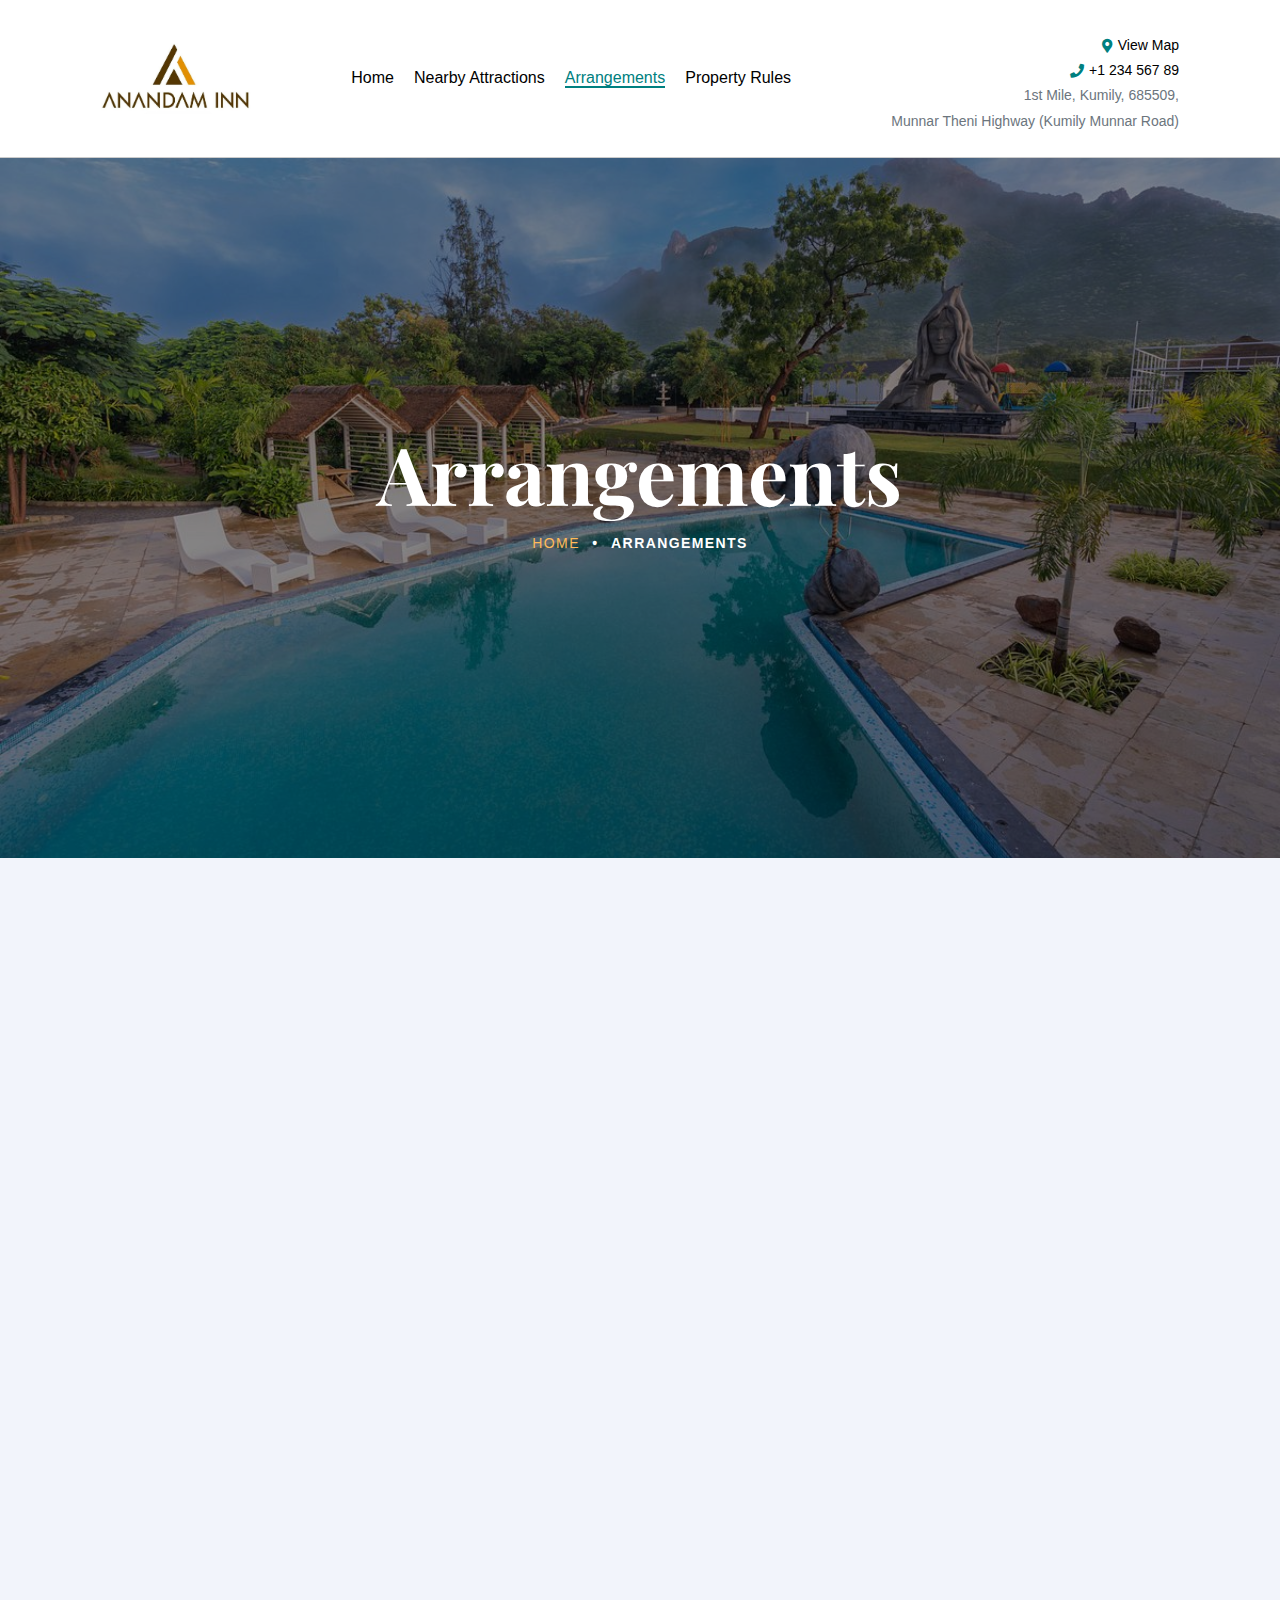
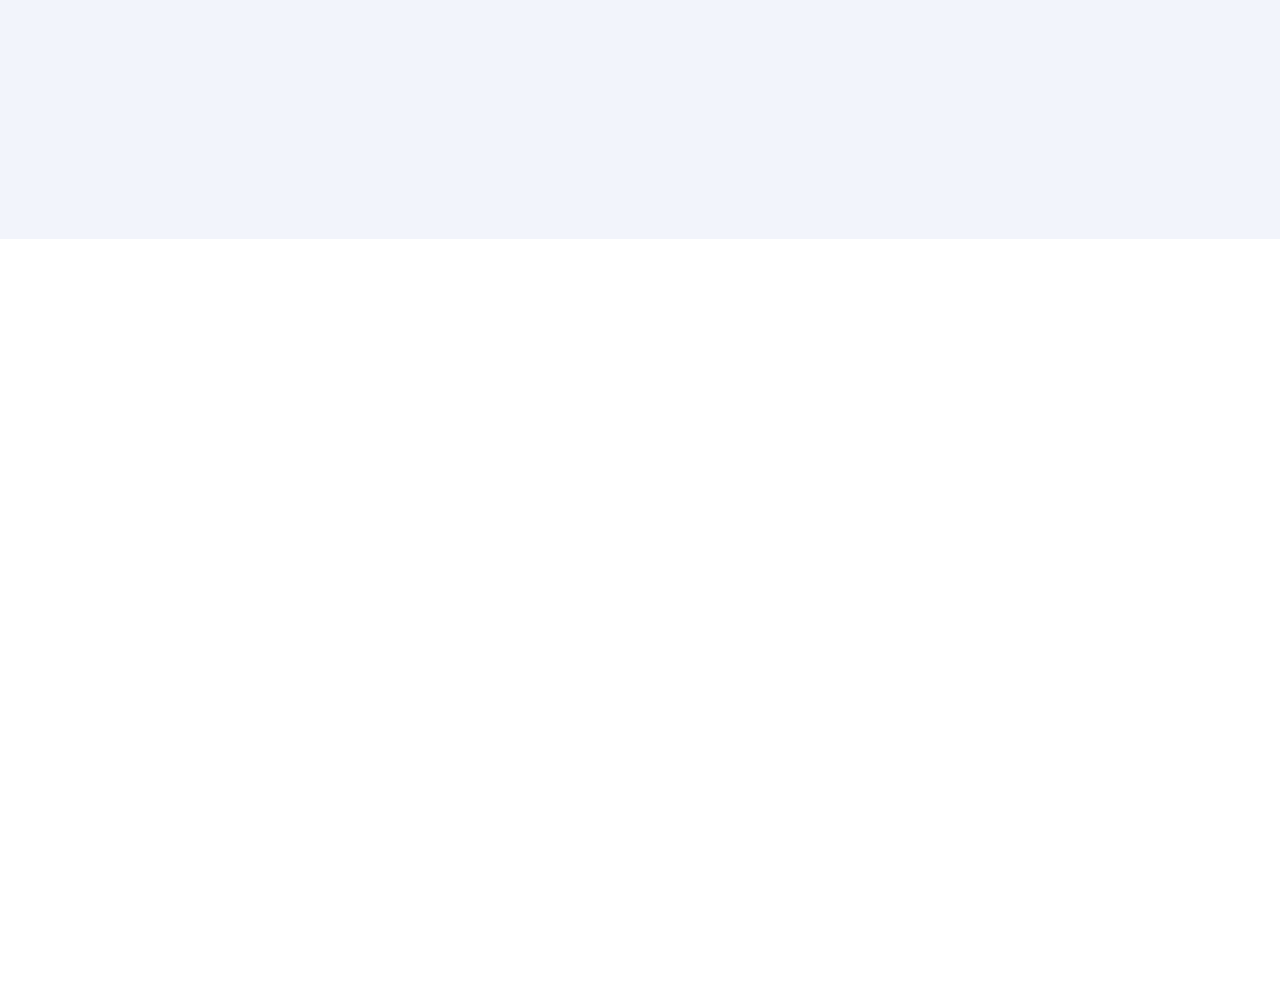
==== commit 4b3e6f1e: "tenth commit" ====
--- a/arrangements.html
+++ b/arrangements.html
@@ -58,13 +58,14 @@
 
 @media (max-width: 768px) {
   .site-hero {
-    height: 50vh; /* Adjust height for mobile screens */
-    background-size: 100% 100%; /* Ensures full coverage on mobile */
-    object-fit: cover; /* Maintains aspect ratio */
+    height: auto; /* Let the container height adjust to the image */
+    background-size: contain; /* Ensure the entire image is visible */
+    background-repeat: no-repeat; /* Avoid repeating the image */
+    background-position: center; /* Center the image */
   }
 
   .site-hero .heading {
-    font-size: 24px; /* Adjust font size for readability */
+    font-size: 24px; /* Adjust font size */
   }
 }
 
@@ -72,9 +73,25 @@
     <header class="site-header">
       <div class="container">
         <div class="navbar">
+          <!-- <div class="navbar-logo">
+            <h1><span>ANANDHAM INN</span></h1>
+          </div> -->
           <div class="navbar-logo">
-            <h1><span>ANANDHAM INN</span></h1>
-          </div>
+            <img src="images/LOGO.jpeg" alt="Anandham Inn Logo" class="logo-img">
+        </div>
+        <style>
+          .navbar-logo {
+            display: flex;
+            justify-content: center; /* Center the logo horizontally in the navbar */
+            align-items: center; /* Center the logo vertically in the navbar */
+        }
+        
+        .logo-img {
+            width: 150px; /* Adjust width as needed */
+            height: auto; /* Maintain aspect ratio */
+        }
+        
+        </style>
           <!-- Hidden Checkbox for Toggle -->
           <input type="checkbox" id="menu-toggle" class="menu-toggle-checkbox" />
           <label for="menu-toggle" class="menu-toggle">☰</label>
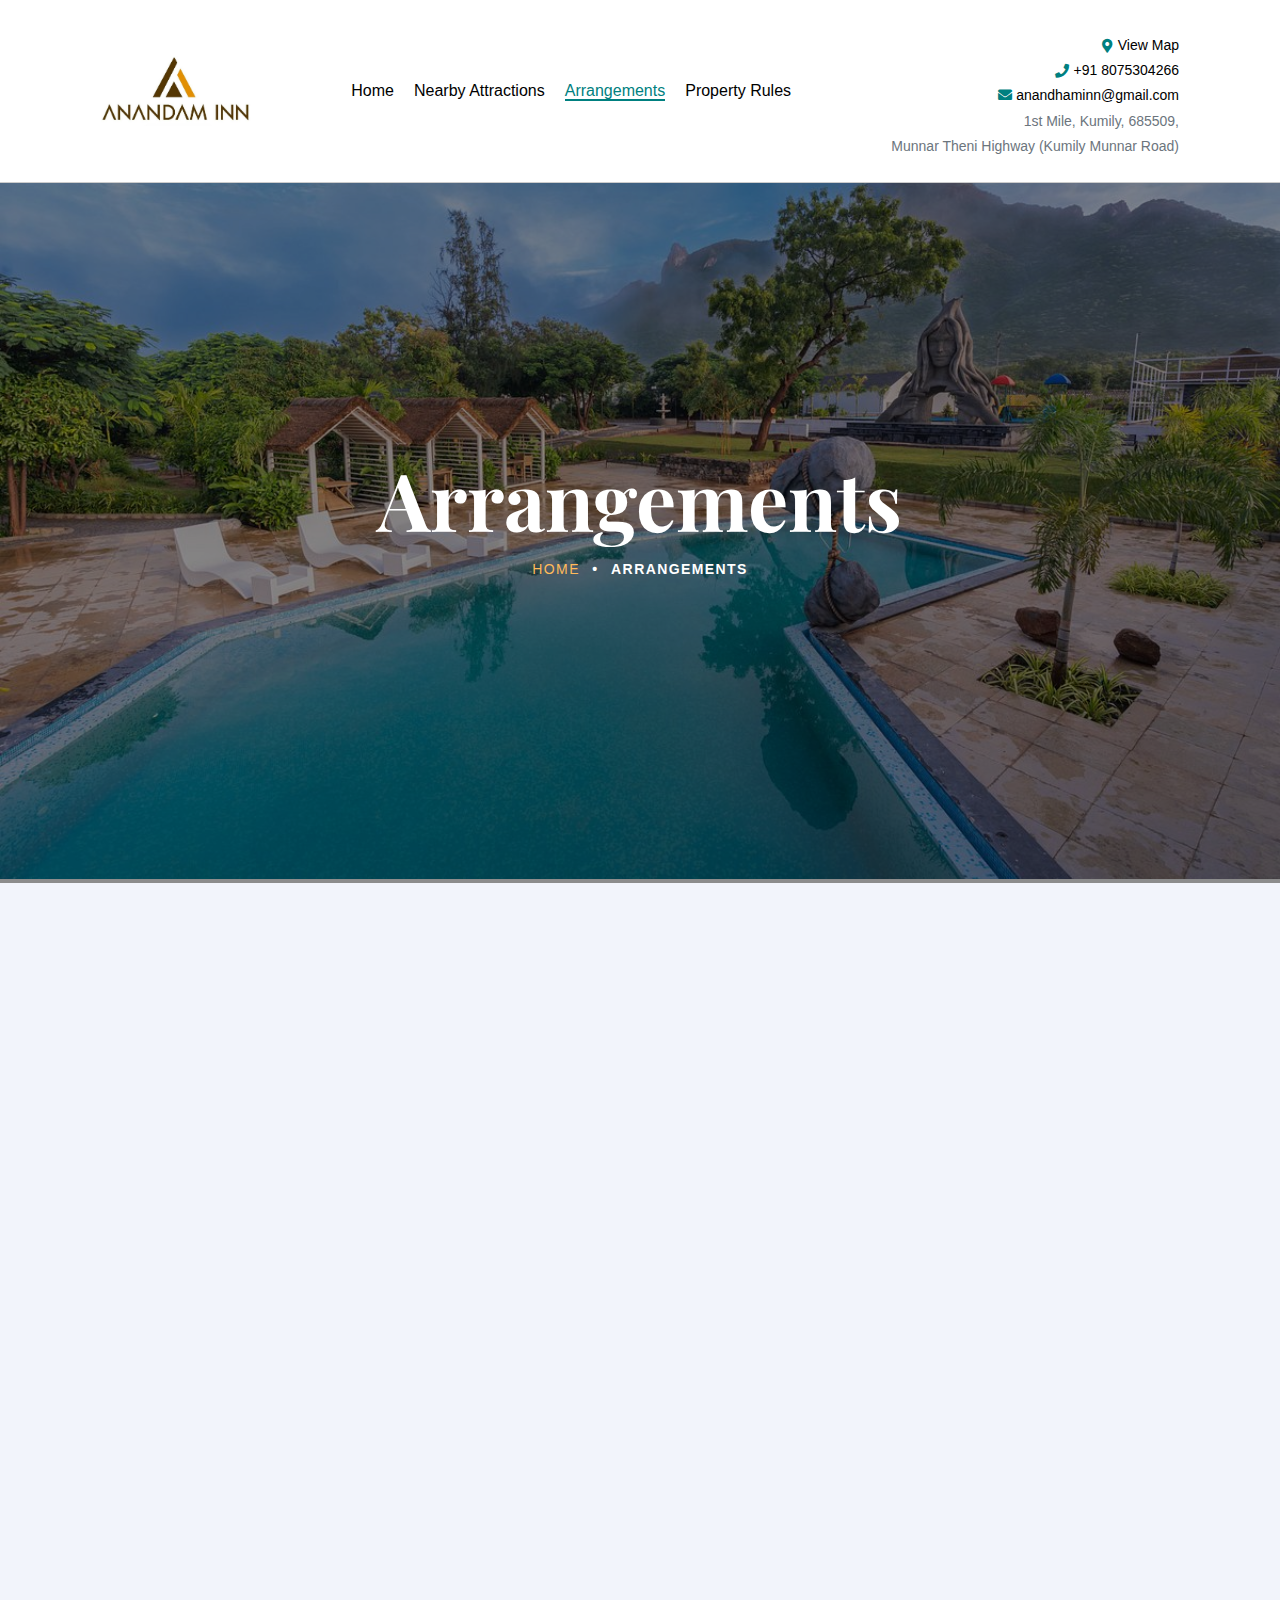
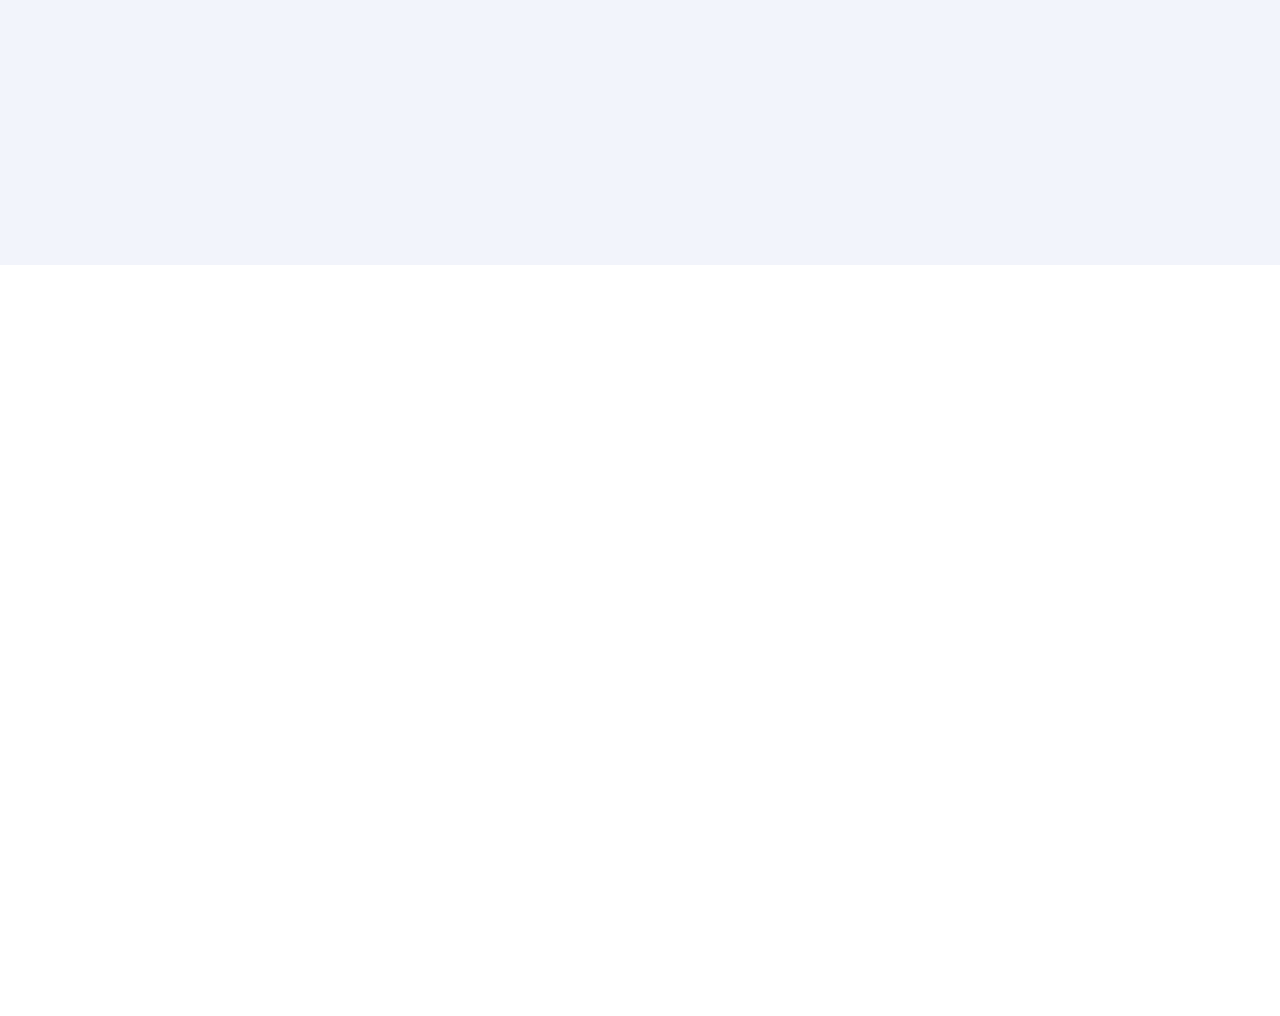
==== commit 6a803b0b: "lastcommit-" ====
--- a/arrangements.html
+++ b/arrangements.html
@@ -58,16 +58,18 @@
 
 @media (max-width: 768px) {
   .site-hero {
-    height: auto; /* Let the container height adjust to the image */
-    background-size: contain; /* Ensure the entire image is visible */
-    background-repeat: no-repeat; /* Avoid repeating the image */
-    background-position: center; /* Center the image */
+    height: auto; /* Allow the height to adapt dynamically */
+    background-size: cover; /* Fill the container while maintaining aspect ratio */
+    background-position: center; /* Center the image in the container */
+    background-repeat: no-repeat; /* Prevent repetition of the image */
   }
 
   .site-hero .heading {
     font-size: 24px; /* Adjust font size */
-  }
-}
+    margin-top: 10px; /* Add space for text clarity */
+  }
+}
+
 
     </style>
     <header class="site-header">
@@ -93,8 +95,10 @@
         
         </style>
           <!-- Hidden Checkbox for Toggle -->
-          <input type="checkbox" id="menu-toggle" class="menu-toggle-checkbox" />
-          <label for="menu-toggle" class="menu-toggle">☰</label>
+          <!-- <input type="checkbox" id="menu-toggle" class="menu-toggle-checkbox" />
+          <label for="menu-toggle" class="menu-toggle">☰</label> -->
+          <input type="checkbox" class="menu-toggle-checkbox" id="menu-toggle">
+  <label for="menu-toggle" class="menu-toggle">&#9776;</label>
           <ul class="navbar-links">
             <li><a href="index.html">Home</a></li>
             <li><a href="nearby_attractions.html">Nearby Attractions</a></li>
@@ -103,7 +107,10 @@
           </ul>
           <div class="navbar-info">
             <a class="map-link" href="#"><i class="fa fa-map-marker-alt"></i> View Map</a>
-            <a class="phone-link" href="tel:+123456789"><i class="fa fa-phone"></i> +1 234 567 89</a>
+            <a class="phone-link" href="tel:+123456789"><i class="fa fa-phone"></i> +91 8075304266</a>
+            <a class="email-link" style="color: black; text-decoration: none;" href="mailto:anandhaminn@gmail.com">
+              <i class="fa fa-envelope" style="color:#008080;"></i> anandhaminn@gmail.com
+            </a>
             <span class="address">1st Mile, Kumily, 685509,<br> Munnar Theni Highway (Kumily Munnar Road)</span>
           </div>
         </div>
@@ -215,30 +222,43 @@
   font-size: 24px;
   cursor: pointer;
 }
-
 @media (max-width: 768px) {
+  .menu-toggle {
+    display: block;
+    position: absolute;
+    right: 0; /* Remove any space from the right side */
+    top: 15px; /* Adjust spacing from the top */
+    margin: 0; /* Ensure no extra margin around the toggle */
+    padding: 10px; /* Optional: Adjust padding for better touch area */
+  }
+
   .navbar-links {
     max-height: 0;
     overflow: hidden;
     flex-direction: column;
     gap: 10px;
+    position: absolute; /* Position the menu links */
+    right: 0; /* Align the menu to the right edge */
+    background-color: white; /* Optional: Add a background to the menu */
+    z-index: 1000; /* Ensure the menu appears above other content */
+   /* box-shadow: 0 2px 5px rgba(0, 0, 0, 0.2); */
   }
 
   .navbar-links.show {
-    max-height: 300px;
-  }
-
-  .menu-toggle {
-    display: block;
+    max-height: 300px; /* Adjust as needed */
+    left: auto; /* Ensure it doesn't move to the left */
   }
 
   /* Show menu when checkbox is checked */
   .menu-toggle-checkbox:checked ~ .navbar-links {
-    max-height: 300px; /* Adjust as needed */
+    max-height: 300px; /* Allow the menu to expand */
+    left: 0; /* Ensure the menu opens towards the left */
   }
 
   .navbar-links li a {
     font-size: 14px;
+    text-align: left; /* Align menu items to the left */
+    padding: 10px; /* Add padding for spacing */
   }
 
   .navbar-info {
@@ -251,6 +271,7 @@
     font-size: 12px;
   }
 }
+
 
 
 
--- a/css/style.css
+++ b/css/style.css
@@ -1269,3 +1269,9 @@
         background: #ffba5a;
         color: #fff;
         border-radius: 50%; }
+
+
+
+
+
+
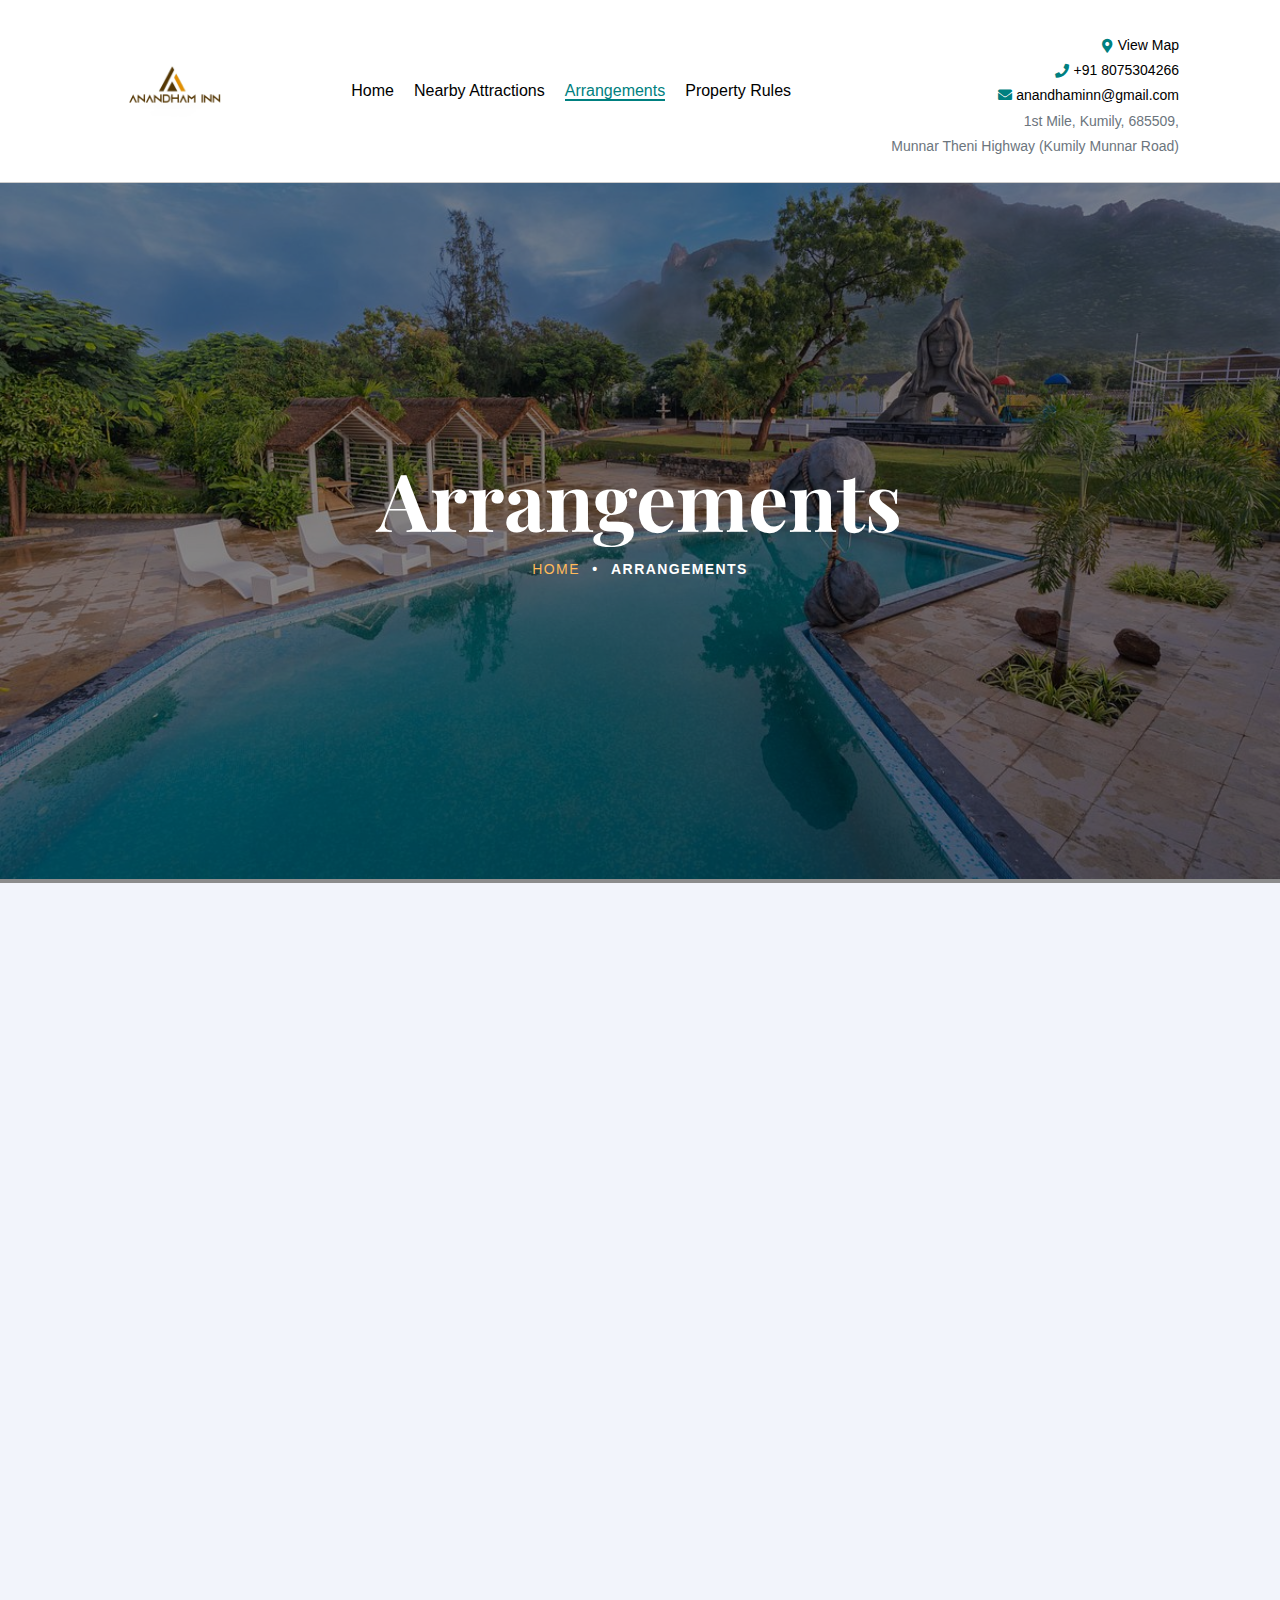
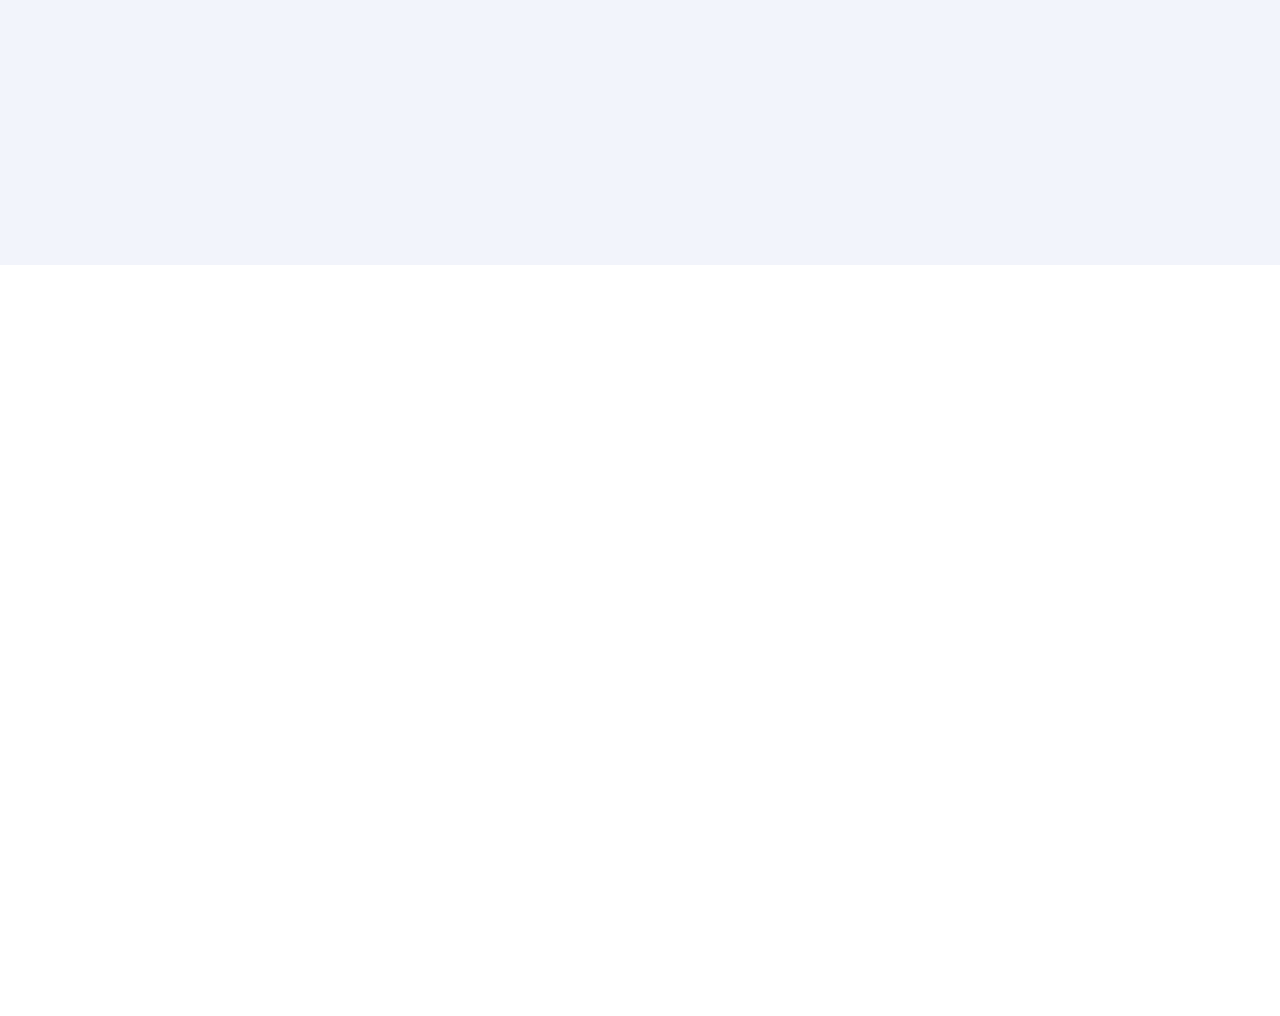
==== commit 102de0da: "last commit_" ====
--- a/arrangements.html
+++ b/arrangements.html
@@ -31,16 +31,16 @@
         background-position: center;
         background-size: cover;
         background-repeat: no-repeat;
-        height: 100vh; /* Set height to viewport height for better scaling */
+        height: 100vh;
       }
       
       @media (max-width: 768px) {
         .site-hero {
-          height: 50vh; /* Adjust height for mobile screens */
+          height: 50vh; 
         }
       
         .site-hero .heading {
-          font-size: 24px; /* Adjust font size for readability */
+          font-size: 24px;
         }
       }
 body{
@@ -50,7 +50,7 @@
   background-position: center;
   background-size: cover;
   background-repeat: no-repeat;
-  height: 100vh; /* Set height to viewport height for better scaling */
+  height: 100vh;
   display: flex;
   justify-content: center;
   align-items: center;
@@ -58,15 +58,15 @@
 
 @media (max-width: 768px) {
   .site-hero {
-    height: auto; /* Allow the height to adapt dynamically */
-    background-size: cover; /* Fill the container while maintaining aspect ratio */
-    background-position: center; /* Center the image in the container */
-    background-repeat: no-repeat; /* Prevent repetition of the image */
+    height: auto;
+    background-size: cover; 
+    background-position: center; 
+    background-repeat: no-repeat; 
   }
 
   .site-hero .heading {
-    font-size: 24px; /* Adjust font size */
-    margin-top: 10px; /* Add space for text clarity */
+    font-size: 24px; 
+    margin-top: 10px; 
   }
 }
 
@@ -79,18 +79,18 @@
             <h1><span>ANANDHAM INN</span></h1>
           </div> -->
           <div class="navbar-logo">
-            <img src="images/LOGO.jpeg" alt="Anandham Inn Logo" class="logo-img">
+            <img src="images/logo1.jpg" alt="Anandham Inn Logo" class="logo-img">
         </div>
         <style>
           .navbar-logo {
             display: flex;
-            justify-content: center; /* Center the logo horizontally in the navbar */
-            align-items: center; /* Center the logo vertically in the navbar */
+            justify-content: center; 
+            align-items: center; 
         }
         
         .logo-img {
-            width: 150px; /* Adjust width as needed */
-            height: auto; /* Maintain aspect ratio */
+            width: 150px;
+            height: auto; 
         }
         
         </style>
@@ -123,7 +123,7 @@
  
 }
 
-/* Header (Navbar) */
+
 .site-header {
   background-color: #fff;
   border-bottom: 1px solid #ccc;
@@ -204,7 +204,7 @@
   text-decoration: underline;
 }
 
-/* Font Awesome Icon */
+
 .fa-map-marker-alt,
 .fa-phone {
   color: #008080;
@@ -226,10 +226,10 @@
   .menu-toggle {
     display: block;
     position: absolute;
-    right: 0; /* Remove any space from the right side */
-    top: 15px; /* Adjust spacing from the top */
-    margin: 0; /* Ensure no extra margin around the toggle */
-    padding: 10px; /* Optional: Adjust padding for better touch area */
+    right: 0; 
+    top: 15px; 
+    margin: 0; 
+    padding: 10px; 
   }
 
   .navbar-links {
@@ -237,28 +237,28 @@
     overflow: hidden;
     flex-direction: column;
     gap: 10px;
-    position: absolute; /* Position the menu links */
-    right: 0; /* Align the menu to the right edge */
-    background-color: white; /* Optional: Add a background to the menu */
-    z-index: 1000; /* Ensure the menu appears above other content */
+    position: absolute; 
+    right: 0; 
+    background-color: white; 
+    z-index: 1000;
    /* box-shadow: 0 2px 5px rgba(0, 0, 0, 0.2); */
   }
 
   .navbar-links.show {
-    max-height: 300px; /* Adjust as needed */
-    left: auto; /* Ensure it doesn't move to the left */
-  }
-
-  /* Show menu when checkbox is checked */
+    max-height: 300px; 
+    left: auto; 
+  }
+
+ 
   .menu-toggle-checkbox:checked ~ .navbar-links {
-    max-height: 300px; /* Allow the menu to expand */
-    left: 0; /* Ensure the menu opens towards the left */
+    max-height: 300px; 
+    left: 0; 
   }
 
   .navbar-links li a {
     font-size: 14px;
-    text-align: left; /* Align menu items to the left */
-    padding: 10px; /* Add padding for spacing */
+    text-align: left;
+    padding: 10px; 
   }
 
   .navbar-info {
@@ -297,225 +297,8 @@
         </div>
       </div>
     </section>
-    <!-- <div class="row site-hero-inner justify-content-center align-items-center" style="padding-top: 0; min-height: 100vh; position: relative;">
-      <div class="col-md-10 text-center" data-aos="fade">
-        <h2 class="heading mb-3" style="margin-top: -50px;">Arrangements</h2>
-       
-        <ul class="custom-breadcrumbs mb-4">
-          <li><a href="index.html">Home</a></li>
-          <li>&bullet;</li>
-          <li>Arrangements</li>
-        </ul>
-         -->
-        
-      <!-- </div>
-    </div> -->
-    
-    
-    
-    
-    
     <!-- END section -->
 
-    <!-- <section class="section pb-4">
-      <div class="container">
-       
-        <div class="row check-availabilty" id="next">
-          <div class="block-32" data-aos="fade-up" data-aos-offset="-200">
-
-            <form action="#">
-              <div class="row">
-                <div class="col-md-6 mb-3 mb-lg-0 col-lg-3">
-                  <label for="checkin_date" class="font-weight-bold text-black">Check In</label>
-                  <div class="field-icon-wrap">
-                    <div class="icon"><span class="icon-calendar"></span></div>
-                    <input type="text" id="checkin_date" class="form-control">
-                  </div>
-                </div>
-                <div class="col-md-6 mb-3 mb-lg-0 col-lg-3">
-                  <label for="checkout_date" class="font-weight-bold text-black">Check Out</label>
-                  <div class="field-icon-wrap">
-                    <div class="icon"><span class="icon-calendar"></span></div>
-                    <input type="text" id="checkout_date" class="form-control">
-                  </div>
-                </div>
-                <div class="col-md-6 mb-3 mb-md-0 col-lg-3">
-                  <div class="row">
-                    <div class="col-md-6 mb-3 mb-md-0">
-                      <label for="adults" class="font-weight-bold text-black">Adults</label>
-                      <div class="field-icon-wrap">
-                        <div class="icon"><span class="ion-ios-arrow-down"></span></div>
-                        <select name="" id="adults" class="form-control">
-                          <option value="">1</option>
-                          <option value="">2</option>
-                          <option value="">3</option>
-                          <option value="">4+</option>
-                        </select>
-                      </div>
-                    </div>
-                    <div class="col-md-6 mb-3 mb-md-0">
-                      <label for="children" class="font-weight-bold text-black">Children</label>
-                      <div class="field-icon-wrap">
-                        <div class="icon"><span class="ion-ios-arrow-down"></span></div>
-                        <select name="" id="children" class="form-control">
-                          <option value="">1</option>
-                          <option value="">2</option>
-                          <option value="">3</option>
-                          <option value="">4+</option>
-                        </select>
-                      </div>
-                    </div>
-                  </div>
-                </div>
-                <div class="col-md-6 col-lg-3 align-self-end">
-                  <button class="btn btn-primary btn-block text-white">Check Availabilty</button>
-                </div>
-              </div>
-            </form>
-          </div>
-
-
-        </div>
-      </div>
-    </section> -->
-
-    
-    <!-- <section class="section">
-      <div class="container">
-        <div class="row">
-          <div class="col-md-6 col-lg-4 mb-5" data-aos="fade-up">
-            <a href="#" class="room">
-              <figure class="img-wrap">
-                <img src="images/arrangements1.webp" alt="Free website template" class="img-fluid mb-3">
-              </figure>
-              <div class="p-3 text-center room-info">
-                <h3>Thekkady Boating</h3>
-              </div>
-            </a>
-          </div>
-    
-          <div class="col-md-6 col-lg-4 mb-5" data-aos="fade-up">
-            <a href="#" class="room">
-              <figure class="img-wrap">
-                <img src="images/arragements2.jpg" alt="Free website template" class="img-fluid mb-3">
-              </figure>
-              <div class="p-3 text-center room-info">
-                <h3>Gavi Forest Trekking</h3>
-              </div>
-            </a>
-          </div>
-    
-          <div class="col-md-6 col-lg-4 mb-5" data-aos="fade-up">
-            <a href="#" class="room">
-              <figure class="img-wrap">
-                <img src="images/arrangements3.jpg" alt="Free website template" class="img-fluid mb-3">
-              </figure>
-              <div class="p-3 text-center room-info">
-                <h3>Sathram Jeep Safari</h3>
-              </div>
-            </a>
-          </div>
-    
-          <div class="col-md-6 col-lg-4 mb-5" data-aos="fade-up">
-            <a href="#" class="room">
-              <figure class="img-wrap">
-                <img src="images/arrangements4.jpg" alt="Free website template" class="img-fluid mb-3">
-              </figure>
-              <div class="p-3 text-center room-info">
-                <h3>Spices Plantation Visit</h3>
-              </div>
-            </a>
-          </div>
-    
-          <div class="col-md-6 col-lg-4 mb-5" data-aos="fade-up">
-            <a href="#" class="room">
-              <figure class="img-wrap">
-                <img src="images/arrangements5.jpg" alt="Free website template" class="img-fluid mb-3">
-              </figure>
-              <div class="p-3 text-center room-info">
-                <h3>Traditional Folk Art</h3>
-              </div>
-            </a>
-          </div>
-    
-          <div class="col-md-6 col-lg-4 mb-5" data-aos="fade-up">
-            <a href="#" class="room">
-              <figure class="img-wrap">
-                <img src="images/arrangements6.jpg" alt="Free website template" class="img-fluid mb-3">
-              </figure>
-              <div class="p-3 text-center room-info">
-                <h3>Tamil Nadu Grape Plantation visit</h3>
-              </div>
-            </a>
-          </div>
-        </div>
-      </div>
-    </section> -->
-
-  <!-- <style>
-    .img-wrap {
-      overflow: hidden;
-      display: flex;
-      justify-content: center;
-      align-items: center;
-      height: 200px; 
-      border: 1px solid #ddd; 
-      border-radius: 5px; 
-    }
-  
-    .img-wrap img {
-      width: 100%; 
-      height: 100%; 
-      object-fit: cover; 
-    }
-  </style> -->
-  
-  
-    
-    <!-- <section class="section bg-light">
-
-      <div class="container">
-        <div class="row justify-content-center text-center mb-5">
-          <div class="col-md-7">
-            <h2 class="heading" data-aos="fade">Great Offers</h2>
-            <p data-aos="fade">Far far away, behind the word mountains, far from the countries Vokalia and Consonantia, there live the blind texts. Separated they live in Bookmarksgrove right at the coast of the Semantics, a large language ocean.</p>
-          </div>
-        </div>
-      
-        <div class="site-block-half d-block d-lg-flex bg-white" data-aos="fade" data-aos-delay="100">
-          <a href="#" class="image d-block bg-image-2" style="background-image: url('images/img_1.jpg');"></a>
-          <div class="text">
-            <span class="d-block mb-4"><span class="display-4 text-primary">$199</span> <span class="text-uppercase letter-spacing-2">/ per night</span> </span>
-            <h2 class="mb-4">Family Room</h2>
-            <p>Far far away, behind the word mountains, far from the countries Vokalia and Consonantia, there live the blind texts. Separated they live in Bookmarksgrove right at the coast of the Semantics, a large language ocean.</p>
-            <p><a href="#" class="btn btn-primary text-white">Book Now</a></p>
-          </div>
-        </div>
-        <div class="site-block-half d-block d-lg-flex bg-white" data-aos="fade" data-aos-delay="200">
-          <a href="#" class="image d-block bg-image-2 order-2" style="background-image: url('images/img_2.jpg');"></a>
-          <div class="text order-1">
-            <span class="d-block mb-4"><span class="display-4 text-primary">$299</span> <span class="text-uppercase letter-spacing-2">/ per night</span> </span>
-            <h2 class="mb-4">Presidential Room</h2>
-            <p>Far far away, behind the word mountains, far from the countries Vokalia and Consonantia, there live the blind texts. Separated they live in Bookmarksgrove right at the coast of the Semantics, a large language ocean.</p>
-            <p><a href="#" class="btn btn-primary text-white">Book Now</a></p>
-          </div>
-        </div>
-
-      </div>
-    </section> -->
-
-    <!-- <section class="section bg-image overlay" style="background-image: url('images/hero_4.jpg');">
-      <div class="container" >
-        <div class="row align-items-center">
-          <div class="col-12 col-md-6 text-center mb-4 mb-md-0 text-md-left" data-aos="fade-up">
-            <h2 class="text-white font-weight-bold">A Best Place To Stay. Reserve Now!</h2>
-          </div>
-          <div class="col-12 col-md-6 text-center text-md-right" data-aos="fade-up" data-aos-delay="200">
-            <a href="reservation.html" class="btn btn-outline-white-primary py-3 text-white px-5">Reserve Now</a>
-          </div>
-        </div>
-      </div>
-    </section> -->
     <section class="section blog-post-entry bg-light" id="next">
       <div class="container">
         <div class="row">
@@ -589,22 +372,22 @@
         flex-direction: column;
         justify-content: space-between;
         align-items: center;
-        height: 300px; /* Set the height you prefer */
+        height: 300px; 
         border-radius: 8px;
-        overflow: hidden; /* Prevent content from spilling out */
-        box-shadow: 0px 4px 10px rgba(0, 0, 0, 0.2); /* Subtle shadow for the container */
+        overflow: hidden;
+        box-shadow: 0px 4px 10px rgba(0, 0, 0, 0.2); 
       }
       
       .uniform-image img {
-        height: 200px; /* Set a consistent height for images */
-        width: 100%; /* Ensure the image spans the container */
-        object-fit: cover; /* Crop the image to fit the dimensions */
-        border-radius: 8px; /* Optional: Add rounded corners */
-        transition: transform 0.3s ease-in-out; /* Smooth animation for the hover effect */
+        height: 200px;
+        width: 100%; 
+        object-fit: cover; 
+        border-radius: 8px; 
+        transition: transform 0.3s ease-in-out; 
       }
       
       .uniform-image img:hover {
-        transform: scale(1.1); /* Scale up the image slightly */
+        transform: scale(1.1);
       }
       
       .media-body h2 {
@@ -618,10 +401,10 @@
         <div class="row mb-4">
           <div class="col-md-4 mb-5">
             <ul class="list-unstyled link">
-              <li><a href="#">Home</a></li>
-              <li><a href="#">Nearby Attractions</a></li>
-              <li><a href="#">Arrangements</a></li>
-              <li><a href="#">Property Rules</a></li>
+              <li><a href="index.html">Home</a></li>
+              <li><a href="nearby_attractions.html">Nearby Attractions</a></li>
+              <li><a href="arrangements.html">Arrangements</a></li>
+              <li><a href="rules.html">Property Rules</a></li>
             </ul>
           </div>
            
@@ -629,28 +412,27 @@
             <p><span class="d-block"><span class="ion-ios-location h5 mr-3 text-primary"></span>Address:</span> <span> 1st Mile
               Kumily, 685509,
               <br> Munnar Theni Highway ( Kumily Munnar Road )</span></p>
-            <p><span class="d-block"><span class="ion-ios-telephone h5 mr-3 text-primary"></span>Phone:</span> <span> (+1)
-                435 3533</span></p>
+            <p><span class="d-block"><span class="ion-ios-telephone h5 mr-3 text-primary"></span>Phone:</span> <span>  +91 8075304266</span></p>
             <p><span class="d-block"><span class="ion-ios-email h5 mr-3 text-primary"></span>Email:</span> <span>
-                info@domain.com</span></p>
-          </div>
-          <div class="col-md-4 mb-5">
+              anandhaminn@gmail.com</span></p>
+          </div>
+          <!-- <div class="col-md-4 mb-5">
             <div class="social-icons">
               <a href="#" class="social-icon"><i class="fab fa-facebook"></i></a>
               <a href="#" class="social-icon"><i class="fab fa-twitter"></i></a>
               <a href="#" class="social-icon"><i class="fab fa-instagram"></i></a>
               <a href="#" class="social-icon"><i class="fab fa-linkedin"></i></a>
             </div>
-          </div>
+          </div> -->
         </div>
         <div class="row pt-5">
-          <div class="col-md-12 text-center"> <!-- Center alignment for all content -->
-            <p style="text-align: center; padding-top: 0px; padding-bottom: 0px; margin-top: 0px; margin-bottom: 0px;"> <!-- Increased padding -->
-              <!-- Link back to Colorlib can't be removed. Template is licensed under CC BY 3.0. -->
+          <div class="col-md-12 text-center"> 
+            <p style="text-align: center; padding-top: 0px; padding-bottom: 0px; margin-top: 0px; margin-bottom: 0px;">
+             
               Copyright &copy;
               <script>document.write(new Date().getFullYear());</script> All rights reserved | This template is made with <i
                 class="icon-heart-o" aria-hidden="true"></i> by <a href="https://colorlib.com" target="_blank">Cognetz</a>
-              <!-- Link back to Colorlib can't be removed. Template is licensed under CC BY 3.0. -->
+             
             </p>
           </div>
         </div>
@@ -662,20 +444,20 @@
     <style>
       .social-icons {
         display: flex;
-        justify-content: center; /* Center icons */
+        justify-content: center; 
         margin-top: 10px;
       }
       
       .social-icon {
         text-decoration: none;
-        color: #000; /* Default color */
-        font-size: 24px; /* Adjust size as needed */
-        margin-right: 15px; /* Add more space between icons */
-        transition: color 0.3s; /* Smooth color transition */
+        color: #000; 
+        font-size: 24px; 
+        margin-right: 15px;
+        transition: color 0.3s; 
       }
       
       .social-icon:hover {
-        color: #008080; /* Hover color */
+        color: #008080;
       }
     </style>
     
